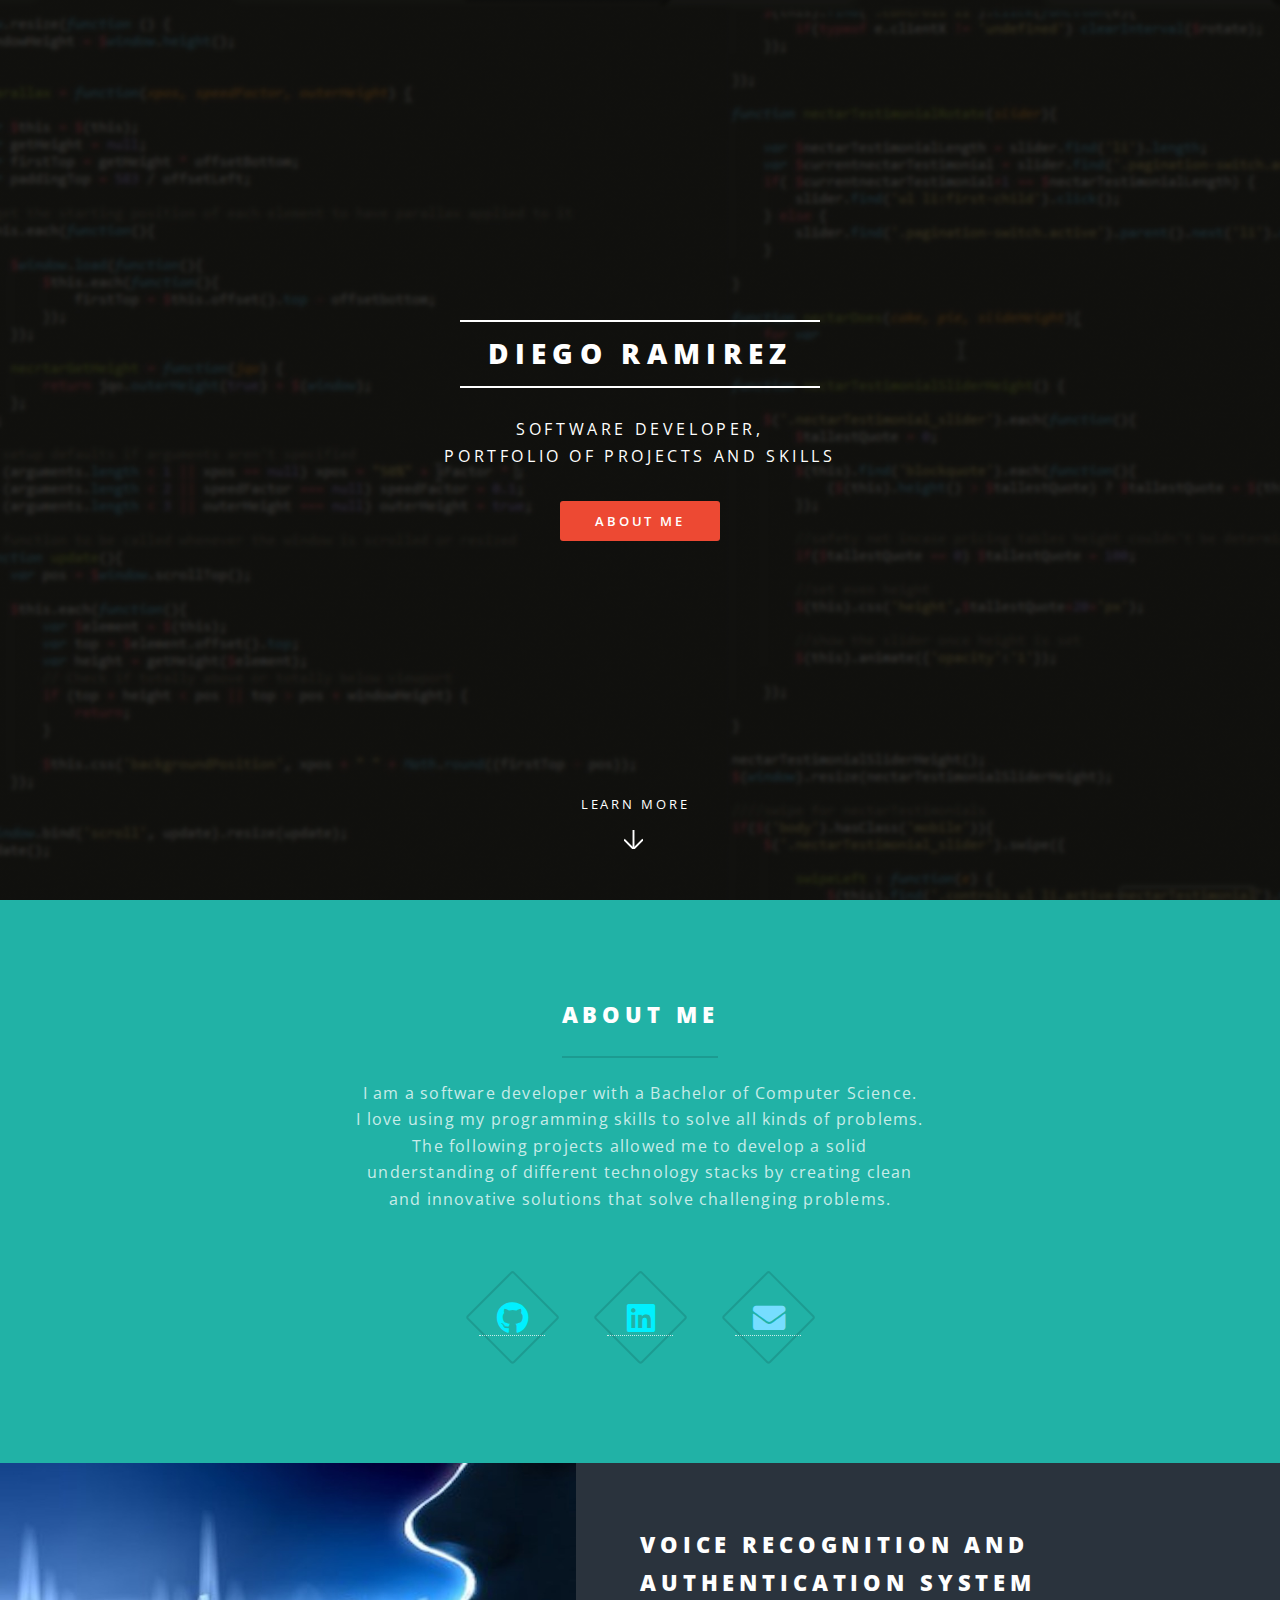
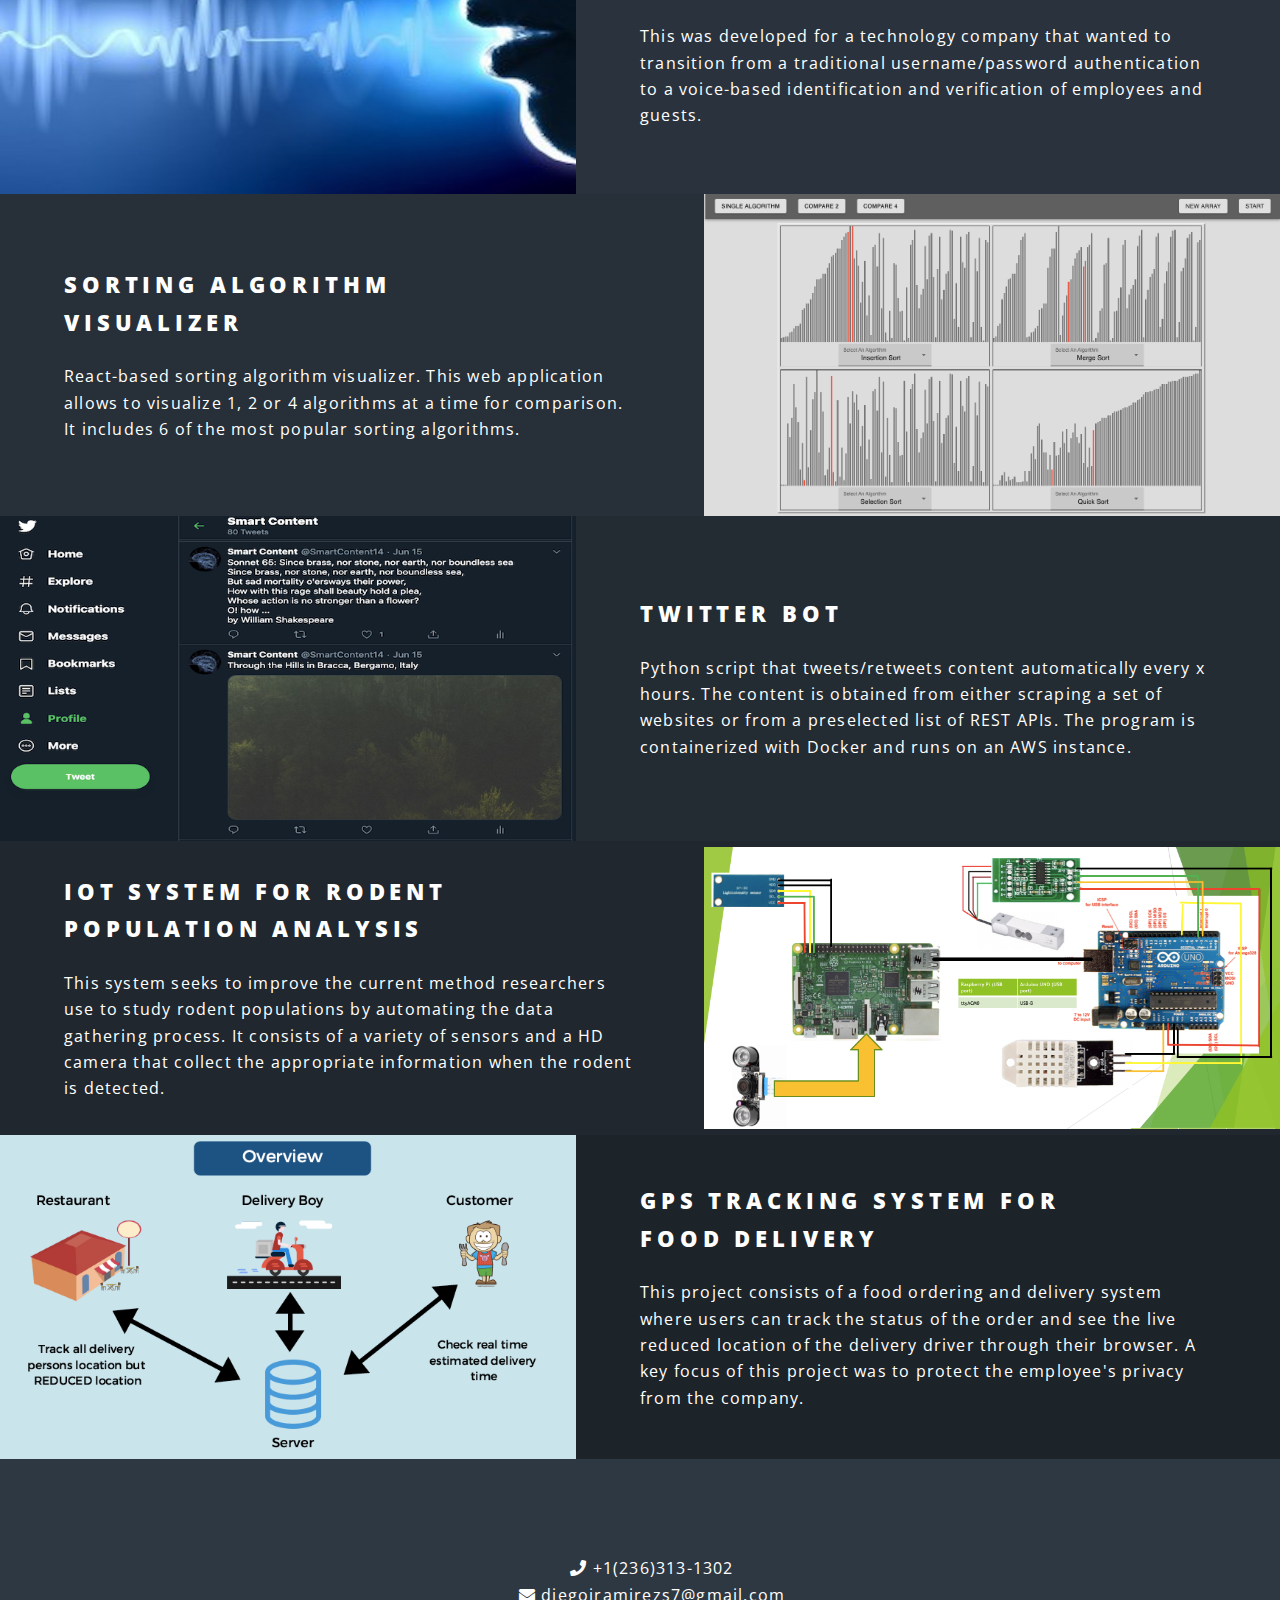
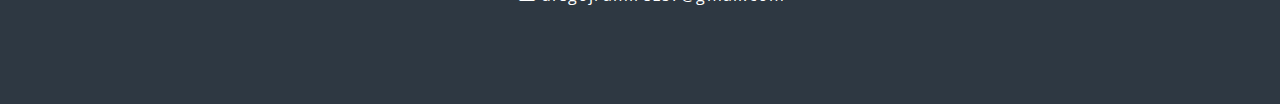
==== index.html @ d390abfd "added analytics" ====
<!DOCTYPE HTML>
<!--
	Spectral by HTML5 UP
	html5up.net | @ajlkn
	Free for personal and commercial use under the CCA 3.0 license (html5up.net/license)
-->
<html>
	<head>
		<!-- Global site tag (gtag.js) - Google Analytics -->
		<script async src="https://www.googletagmanager.com/gtag/js?id=UA-172887287-1"></script>
		<script>
		  window.dataLayer = window.dataLayer || [];
		  function gtag(){dataLayer.push(arguments);}
		  gtag('js', new Date());

		  gtag('config', 'UA-172887287-1');
		</script>
		<title>Diego's Portfolio</title>
		<meta charset="utf-8" />
		<meta name="viewport" content="width=device-width, initial-scale=1, user-scalable=no" />
		<link rel="stylesheet" href="assets/css/main.css" />
		<noscript><link rel="stylesheet" href="assets/css/noscript.css" /></noscript>
		<link rel="icon" href="images/icon.png">
	</head>
	<body class="landing is-preload">

		<!-- Page Wrapper -->
			<div id="page-wrapper">

				<!-- Header -->
					<header id="header" class="alt">
						<h1><a href="index.html">Diego Ramirez</a></h1>
						<!--
						<nav id="nav">
							<ul>
								<li class="special">
									<a href="#menu" class="menuToggle"><span>Menu</span></a>
									<div id="menu">
										<ul>
											<li><a href="index.html">Home</a></li>
											<li><a href="generic.html">Generic</a></li>
											<li><a href="elements.html">Elements</a></li>
											<li><a href="#">Sign Up</a></li>
											<li><a href="#">Log In</a></li>
										</ul>
									</div>
								</li>
							</ul>
						</nav> -->
					</header>

				<!-- Banner -->
					<section id="banner">
						<div class="inner">
							<h2>Diego Ramirez</h2>
							<p>Software Developer, <br />
							Portfolio of Projects and Skills<br />
							</p>
							<ul class="actions special">
								<li><a href="about.html" class="button primary">About Me</a></li>
							</ul>
						</div>
						<a href="#one" class="more scrolly">Learn More</a>
					</section>

				<!-- One -->
					<section id="one" class="wrapper style1 special">
						<div class="inner">
							<header class="major">
								<h2> About Me</h2>
								<p>
									I am a software developer with a Bachelor of Computer Science. <br>
									I love using my programming skills  to solve all kinds of problems. 
									<br>
									The following projects allowed me to develop a solid <br>understanding of different technology stacks by creating clean<br> and innovative solutions that solve challenging problems.  
									<br/> 
								</p>
							</header>
							<ul class="icons major">
								<li>
									<a href="https://github.com/diegojramirezs7/" target="_blank">
										<span class="icon brands fa-github major style2">
											<span class="label"></span>
										</span>
									</a>
								</li>
								<li>
									<a href="https://www.linkedin.com/in/diegojramirez/" target="_blank">
										<span class="icon brands fa-linkedin major style2">
											<span class="label"></span>
										</span>
									</a>
								</li>
								<li>
									<a href="mailto:diegojramirezs7@gmail.com">
										<span class="icon solid fa-envelope major style3">
											<span class="label"></span>
										</span>
									</a>
								</li>
							</ul>
						</div>
					</section>

				<!-- Two -->
					<section id="two" class="wrapper alt style2">
						<section class="spotlight">
							<div class="image">
								<a href="authentication.html">
									<img src="images/voice.jpg" alt="" />
								</a>
							</div>
							<div class="content">
								<a href="authentication.html">
									<h2>Voice Recognition and<br />
									Authentication System</h2>
								</a>
								
								<p>
									This was developed for a technology company that wanted to transition from a traditional username/password authentication to a voice-based identification and verification of employees and guests. 
								</p>
							</div>
						</section>
						<section class="spotlight">
							<div class="image">
								<a href="sorting.html">
									<img src="images/multipleAlg.png" alt="" />
								</a>
							</div>
							<div class="content">
								<a href="sorting.html">
									<h2>Sorting Algorithm<br/> Visualizer</h2>
								</a>
								<p>
									React-based sorting algorithm visualizer. This web application allows to visualize 1, 2 or 4 algorithms at a time for comparison. It includes 6 of the most popular sorting algorithms.
								</p>
							</div>
						</section>
						<section class="spotlight">
							<div class="image">
								<a href="tbot.html">
									<img src="images/tbot.png" alt="" />
								</a>
							</div>
							<div class="content">
								<a href="tbot.html">
									<h2>Twitter Bot</h2>
								</a>
								<p>
									Python script that tweets/retweets content automatically every x hours. The content is obtained from either scraping a set of websites or from a preselected list of REST APIs. The program is containerized with Docker and runs on an AWS instance. 
								</p>
							</div>
						</section>
						<section class="spotlight">
							<div class="image">
								<a href="iot.html">
									<img src="images/iot.png" alt="" />
								</a>
							</div>
							<div class="content">
								<a href="iot.html">
									<h2>IoT System for Rodent <br/>Population Analysis</h2>
								</a>
								<p>
									This system seeks to improve the current method researchers use to study rodent populations by automating the data gathering process. It consists of a variety of sensors and a HD camera that collect the appropriate information when the rodent is detected. 
								</p>
							</div>
						</section>
						<section class="spotlight">
							<div class="image">
								<a href="tracker.html">
									<img src="images/gps.png" alt="" />
								</a>
								
							</div>
							<div class="content">
								<a href="tracker.html">
									<h2>GPS TRACKING SYSTEM FOR<br/> FOOD DELIVERY</h2>
								</a>
								<p>
									This project consists of a food ordering and delivery system where users can track the status of the order and see the live reduced location of the delivery driver through their browser. A key focus of this project was to protect the employee's privacy from the company.
								</p>
							</div>
						</section>
					</section>

				<!-- 
					<section id="three" class="wrapper style3 special">
						<div class="inner">
							<header class="major">
								<h2>Accumsan mus tortor nunc aliquet</h2>
								<p>Aliquam ut ex ut augue consectetur interdum. Donec amet imperdiet eleifend<br />
								fringilla tincidunt. Nullam dui leo Aenean mi ligula, rhoncus ullamcorper.</p>
							</header>
							<ul class="features">
								<li class="icon fa-paper-plane">
									<h3>Arcu accumsan</h3>
									<p>Augue consectetur sed interdum imperdiet et ipsum. Mauris lorem tincidunt nullam amet leo Aenean ligula consequat consequat.</p>
								</li>
								<li class="icon solid fa-laptop">
									<h3>Ac Augue Eget</h3>
									<p>Augue consectetur sed interdum imperdiet et ipsum. Mauris lorem tincidunt nullam amet leo Aenean ligula consequat consequat.</p>
								</li>
								<li class="icon solid fa-code">
									<h3>Mus Scelerisque</h3>
									<p>Augue consectetur sed interdum imperdiet et ipsum. Mauris lorem tincidunt nullam amet leo Aenean ligula consequat consequat.</p>
								</li>
								<li class="icon solid fa-headphones-alt">
									<h3>Mauris Imperdiet</h3>
									<p>Augue consectetur sed interdum imperdiet et ipsum. Mauris lorem tincidunt nullam amet leo Aenean ligula consequat consequat.</p>
								</li>
								<li class="icon fa-heart">
									<h3>Aenean Primis</h3>
									<p>Augue consectetur sed interdum imperdiet et ipsum. Mauris lorem tincidunt nullam amet leo Aenean ligula consequat consequat.</p>
								</li>
								<li class="icon fa-flag">
									<h3>Tortor Ut</h3>
									<p>Augue consectetur sed interdum imperdiet et ipsum. Mauris lorem tincidunt nullam amet leo Aenean ligula consequat consequat.</p>
								</li>
							</ul>
						</div>
					</section>

				
					<section id="cta" class="wrapper style4">
						<div class="inner">
							<header>
								<h2>Arcue ut vel commodo</h2>
								<p>Aliquam ut ex ut augue consectetur interdum endrerit imperdiet amet eleifend fringilla.</p>
							</header>
							<ul class="actions stacked">
								<li><a href="#" class="button fit primary">Activate</a></li>
								<li><a href="#" class="button fit">Learn More</a></li>
							</ul>
						</div>
					</section>

					-->

				<!-- Footer -->
					<footer id="footer">
						<ul class="">
							<li class="icon solid fa-phone"> +1(236)313-1302</li>
							<li> 
								<a href="mailto:diegojramirezs7@gmail.com" class="icon solid fa-envelope">
									diegojramirezs7@gmail.com
								</a>
							</li>
						</ul>
					</footer>

			</div>

		<!-- Scripts -->
			<script src="assets/js/jquery.min.js"></script>
			<script src="assets/js/jquery.scrollex.min.js"></script>
			<script src="assets/js/jquery.scrolly.min.js"></script>
			<script src="assets/js/browser.min.js"></script>
			<script src="assets/js/breakpoints.min.js"></script>
			<script src="assets/js/util.js"></script>
			<script src="assets/js/main.js"></script>

	</body>
</html>
---- assets/css/main.css ----
@import url(fontawesome-all.min.css);
@import url("https://fonts.googleapis.com/css?family=Open+Sans:400,400italic,600,600italic,800,800italic");

/*
	Spectral by HTML5 UP
	html5up.net | @ajlkn
	Free for personal and commercial use under the CCA 3.0 license (html5up.net/license)
*/

html, body, div, span, applet, object,
iframe, h1, h2, h3, h4, h5, h6, p, blockquote,
pre, a, abbr, acronym, address, big, cite,
code, del, dfn, em, img, ins, kbd, q, s, samp,
small, strike, strong, sub, sup, tt, var, b,
u, i, center, dl, dt, dd, ol, ul, li, fieldset,
form, label, legend, table, caption, tbody,
tfoot, thead, tr, th, td, article, aside,
canvas, details, embed, figure, figcaption,
footer, header, hgroup, menu, nav, output, ruby,
section, summary, time, mark, audio, video {
	margin: 0;
	padding: 0;
	border: 0;
	font-size: 100%;
	font: inherit;
	vertical-align: baseline;}

article, aside, details, figcaption, figure,
footer, header, hgroup, menu, nav, section {
	display: block;}

body {
	line-height: 1;
}

ol, ul {
	list-style: none;
}

blockquote, q {
	quotes: none;
}

	blockquote:before, blockquote:after, q:before, q:after {
		content: '';
		content: none;
	}

table {
	border-collapse: collapse;
	border-spacing: 0;
}

body {
	-webkit-text-size-adjust: none;
}

mark {
	background-color: transparent;
	color: inherit;
}

input::-moz-focus-inner {
	border: 0;
	padding: 0;
}

input, select, textarea {
	-moz-appearance: none;
	-webkit-appearance: none;
	-ms-appearance: none;
	appearance: none;
}

/* Basic */

	@-ms-viewport {
		width: device-width;
	}

	html {
		box-sizing: border-box;
	}

	*, *:before, *:after {
		box-sizing: inherit;
	}

	body {
		background: #2e3842;
	}

		body.is-preload *, body.is-preload *:before, body.is-preload *:after {
			-moz-animation: none !important;
			-webkit-animation: none !important;
			-ms-animation: none !important;
			animation: none !important;
			-moz-transition: none !important;
			-webkit-transition: none !important;
			-ms-transition: none !important;
			transition: none !important;
		}

	body, input, select, textarea {
		color: #fff;
		font-family: "Open Sans", Helvetica, sans-serif;
		font-size: 15pt;
		font-weight: 400;
		letter-spacing: 0.075em;
		line-height: 1.65em;
	}

		@media screen and (max-width: 1680px) {

			body, input, select, textarea {
				font-size: 13pt;
			}

		}

		@media screen and (max-width: 1280px) {

			body, input, select, textarea {
				font-size: 12pt;
			}

		}

		@media screen and (max-width: 736px) {

			body, input, select, textarea {
				font-size: 11pt;
				letter-spacing: 0.0375em;
			}

		}

	a {
		-moz-transition: color 0.2s ease, border-bottom-color 0.2s ease;
		-webkit-transition: color 0.2s ease, border-bottom-color 0.2s ease;
		-ms-transition: color 0.2s ease, border-bottom-color 0.2s ease;
		transition: color 0.2s ease, border-bottom-color 0.2s ease;
		border-bottom: dotted 1px;
		color: inherit;
		text-decoration: none;
	}

		a:hover {
			border-bottom-color: transparent;
		}

	strong, b {
		color: #fff;
		font-weight: 600;
	}

	em, i {
		font-style: italic;
	}

	p {
		margin: 0 0 2em 0;
	}

	h1, h2, h3, h4, h5, h6 {
		color: #fff;
		font-weight: 800;
		letter-spacing: 0.225em;
		line-height: 1em;
		margin: 0 0 1em 0;
		text-transform: uppercase;
	}

		h1 a, h2 a, h3 a, h4 a, h5 a, h6 a {
			color: inherit;
			text-decoration: none;
		}

	h2 {
		font-size: 1.35em;
		line-height: 1.75em;
	}

		@media screen and (max-width: 736px) {

			h2 {
				font-size: 1.1em;
				line-height: 1.65em;
			}

		}

	h3 {
		font-size: 1.15em;
		line-height: 1.75em;
	}

		@media screen and (max-width: 736px) {

			h3 {
				font-size: 1em;
				line-height: 1.65em;
			}

		}

	h4 {
		font-size: 1em;
		line-height: 1.5em;
	}

	h5 {
		font-size: 0.8em;
		line-height: 1.5em;
	}

	h6 {
		font-size: 0.7em;
		line-height: 1.5em;
	}

	sub {
		font-size: 0.8em;
		position: relative;
		top: 0.5em;
	}

	sup {
		font-size: 0.8em;
		position: relative;
		top: -0.5em;
	}

	hr {
		border: 0;
		border-bottom: solid 2px #fff;
		margin: 3em 0;
	}

		hr.major {
			margin: 4.5em 0;
		}

	blockquote {
		border-left: solid 4px #fff;
		font-style: italic;
		margin: 0 0 2em 0;
		padding: 0.5em 0 0.5em 2em;
	}

	code {
		background: rgba(144, 144, 144, 0.25);
		border-radius: 3px;
		font-family: "Courier New", monospace;
		font-size: 0.9em;
		letter-spacing: 0;
		margin: 0 0.25em;
		padding: 0.25em 0.65em;
	}

	pre {
		-webkit-overflow-scrolling: touch;
		font-family: "Courier New", monospace;
		font-size: 0.9em;
		margin: 0 0 2em 0;
	}

		pre code {
			display: block;
			line-height: 1.75em;
			padding: 1em 1.5em;
			overflow-x: auto;
		}

	.align-left {
		text-align: left;
	}

	.align-center {
		text-align: center;
	}

	.align-right {
		text-align: right;
	}

/* Row */

	.row {
		display: flex;
		flex-wrap: wrap;
		box-sizing: border-box;
		align-items: stretch;
	}

		.row > * {
			box-sizing: border-box;
		}

		.row.gtr-uniform > * > :last-child {
			margin-bottom: 0;
		}

		.row.aln-left {
			justify-content: flex-start;
		}

		.row.aln-center {
			justify-content: center;
		}

		.row.aln-right {
			justify-content: flex-end;
		}

		.row.aln-top {
			align-items: flex-start;
		}

		.row.aln-middle {
			align-items: center;
		}

		.row.aln-bottom {
			align-items: flex-end;
		}

		.row > .imp {
			order: -1;
		}

		.row > .col-1 {
			width: 8.33333%;
		}

		.row > .off-1 {
			margin-left: 8.33333%;
		}

		.row > .col-2 {
			width: 16.66667%;
		}

		.row > .off-2 {
			margin-left: 16.66667%;
		}

		.row > .col-3 {
			width: 25%;
		}

		.row > .off-3 {
			margin-left: 25%;
		}

		.row > .col-4 {
			width: 33.33333%;
		}

		.row > .off-4 {
			margin-left: 33.33333%;
		}

		.row > .col-5 {
			width: 41.66667%;
		}

		.row > .off-5 {
			margin-left: 41.66667%;
		}

		.row > .col-6 {
			width: 50%;
		}

		.row > .off-6 {
			margin-left: 50%;
		}

		.row > .col-7 {
			width: 58.33333%;
		}

		.row > .off-7 {
			margin-left: 58.33333%;
		}

		.row > .col-8 {
			width: 66.66667%;
		}

		.row > .off-8 {
			margin-left: 66.66667%;
		}

		.row > .col-9 {
			width: 75%;
		}

		.row > .off-9 {
			margin-left: 75%;
		}

		.row > .col-10 {
			width: 83.33333%;
		}

		.row > .off-10 {
			margin-left: 83.33333%;
		}

		.row > .col-11 {
			width: 91.66667%;
		}

		.row > .off-11 {
			margin-left: 91.66667%;
		}

		.row > .col-12 {
			width: 100%;
		}

		.row > .off-12 {
			margin-left: 100%;
		}

		.row.gtr-0 {
			margin-top: 0;
			margin-left: 0em;
		}

			.row.gtr-0 > * {
				padding: 0 0 0 0em;
			}

			.row.gtr-0.gtr-uniform {
				margin-top: 0em;
			}

				.row.gtr-0.gtr-uniform > * {
					padding-top: 0em;
				}

		.row.gtr-25 {
			margin-top: 0;
			margin-left: -0.375em;
		}

			.row.gtr-25 > * {
				padding: 0 0 0 0.375em;
			}

			.row.gtr-25.gtr-uniform {
				margin-top: -0.375em;
			}

				.row.gtr-25.gtr-uniform > * {
					padding-top: 0.375em;
				}

		.row.gtr-50 {
			margin-top: 0;
			margin-left: -0.75em;
		}

			.row.gtr-50 > * {
				padding: 0 0 0 0.75em;
			}

			.row.gtr-50.gtr-uniform {
				margin-top: -0.75em;
			}

				.row.gtr-50.gtr-uniform > * {
					padding-top: 0.75em;
				}

		.row {
			margin-top: 0;
			margin-left: -1.5em;
		}

			.row > * {
				padding: 0 0 0 1.5em;
			}

			.row.gtr-uniform {
				margin-top: -1.5em;
			}

				.row.gtr-uniform > * {
					padding-top: 1.5em;
				}

		.row.gtr-150 {
			margin-top: 0;
			margin-left: -2.25em;
		}

			.row.gtr-150 > * {
				padding: 0 0 0 2.25em;
			}

			.row.gtr-150.gtr-uniform {
				margin-top: -2.25em;
			}

				.row.gtr-150.gtr-uniform > * {
					padding-top: 2.25em;
				}

		.row.gtr-200 {
			margin-top: 0;
			margin-left: -3em;
		}

			.row.gtr-200 > * {
				padding: 0 0 0 3em;
			}

			.row.gtr-200.gtr-uniform {
				margin-top: -3em;
			}

				.row.gtr-200.gtr-uniform > * {
					padding-top: 3em;
				}

		@media screen and (max-width: 1680px) {

			.row {
				display: flex;
				flex-wrap: wrap;
				box-sizing: border-box;
				align-items: stretch;
			}

				.row > * {
					box-sizing: border-box;
				}

				.row.gtr-uniform > * > :last-child {
					margin-bottom: 0;
				}

				.row.aln-left {
					justify-content: flex-start;
				}

				.row.aln-center {
					justify-content: center;
				}

				.row.aln-right {
					justify-content: flex-end;
				}

				.row.aln-top {
					align-items: flex-start;
				}

				.row.aln-middle {
					align-items: center;
				}

				.row.aln-bottom {
					align-items: flex-end;
				}

				.row > .imp-xlarge {
					order: -1;
				}

				.row > .col-1-xlarge {
					width: 8.33333%;
				}

				.row > .off-1-xlarge {
					margin-left: 8.33333%;
				}

				.row > .col-2-xlarge {
					width: 16.66667%;
				}

				.row > .off-2-xlarge {
					margin-left: 16.66667%;
				}

				.row > .col-3-xlarge {
					width: 25%;
				}

				.row > .off-3-xlarge {
					margin-left: 25%;
				}

				.row > .col-4-xlarge {
					width: 33.33333%;
				}

				.row > .off-4-xlarge {
					margin-left: 33.33333%;
				}

				.row > .col-5-xlarge {
					width: 41.66667%;
				}

				.row > .off-5-xlarge {
					margin-left: 41.66667%;
				}

				.row > .col-6-xlarge {
					width: 50%;
				}

				.row > .off-6-xlarge {
					margin-left: 50%;
				}

				.row > .col-7-xlarge {
					width: 58.33333%;
				}

				.row > .off-7-xlarge {
					margin-left: 58.33333%;
				}

				.row > .col-8-xlarge {
					width: 66.66667%;
				}

				.row > .off-8-xlarge {
					margin-left: 66.66667%;
				}

				.row > .col-9-xlarge {
					width: 75%;
				}

				.row > .off-9-xlarge {
					margin-left: 75%;
				}

				.row > .col-10-xlarge {
					width: 83.33333%;
				}

				.row > .off-10-xlarge {
					margin-left: 83.33333%;
				}

				.row > .col-11-xlarge {
					width: 91.66667%;
				}

				.row > .off-11-xlarge {
					margin-left: 91.66667%;
				}

				.row > .col-12-xlarge {
					width: 100%;
				}

				.row > .off-12-xlarge {
					margin-left: 100%;
				}

				.row.gtr-0 {
					margin-top: 0;
					margin-left: 0em;
				}

					.row.gtr-0 > * {
						padding: 0 0 0 0em;
					}

					.row.gtr-0.gtr-uniform {
						margin-top: 0em;
					}

						.row.gtr-0.gtr-uniform > * {
							padding-top: 0em;
						}

				.row.gtr-25 {
					margin-top: 0;
					margin-left: -0.375em;
				}

					.row.gtr-25 > * {
						padding: 0 0 0 0.375em;
					}

					.row.gtr-25.gtr-uniform {
						margin-top: -0.375em;
					}

						.row.gtr-25.gtr-uniform > * {
							padding-top: 0.375em;
						}

				.row.gtr-50 {
					margin-top: 0;
					margin-left: -0.75em;
				}

					.row.gtr-50 > * {
						padding: 0 0 0 0.75em;
					}

					.row.gtr-50.gtr-uniform {
						margin-top: -0.75em;
					}

						.row.gtr-50.gtr-uniform > * {
							padding-top: 0.75em;
						}

				.row {
					margin-top: 0;
					margin-left: -1.5em;
				}

					.row > * {
						padding: 0 0 0 1.5em;
					}

					.row.gtr-uniform {
						margin-top: -1.5em;
					}

						.row.gtr-uniform > * {
							padding-top: 1.5em;
						}

				.row.gtr-150 {
					margin-top: 0;
					margin-left: -2.25em;
				}

					.row.gtr-150 > * {
						padding: 0 0 0 2.25em;
					}

					.row.gtr-150.gtr-uniform {
						margin-top: -2.25em;
					}

						.row.gtr-150.gtr-uniform > * {
							padding-top: 2.25em;
						}

				.row.gtr-200 {
					margin-top: 0;
					margin-left: -3em;
				}

					.row.gtr-200 > * {
						padding: 0 0 0 3em;
					}

					.row.gtr-200.gtr-uniform {
						margin-top: -3em;
					}

						.row.gtr-200.gtr-uniform > * {
							padding-top: 3em;
						}

		}

		@media screen and (max-width: 1280px) {

			.row {
				display: flex;
				flex-wrap: wrap;
				box-sizing: border-box;
				align-items: stretch;
			}

				.row > * {
					box-sizing: border-box;
				}

				.row.gtr-uniform > * > :last-child {
					margin-bottom: 0;
				}

				.row.aln-left {
					justify-content: flex-start;
				}

				.row.aln-center {
					justify-content: center;
				}

				.row.aln-right {
					justify-content: flex-end;
				}

				.row.aln-top {
					align-items: flex-start;
				}

				.row.aln-middle {
					align-items: center;
				}

				.row.aln-bottom {
					align-items: flex-end;
				}

				.row > .imp-large {
					order: -1;
				}

				.row > .col-1-large {
					width: 8.33333%;
				}

				.row > .off-1-large {
					margin-left: 8.33333%;
				}

				.row > .col-2-large {
					width: 16.66667%;
				}

				.row > .off-2-large {
					margin-left: 16.66667%;
				}

				.row > .col-3-large {
					width: 25%;
				}

				.row > .off-3-large {
					margin-left: 25%;
				}

				.row > .col-4-large {
					width: 33.33333%;
				}

				.row > .off-4-large {
					margin-left: 33.33333%;
				}

				.row > .col-5-large {
					width: 41.66667%;
				}

				.row > .off-5-large {
					margin-left: 41.66667%;
				}

				.row > .col-6-large {
					width: 50%;
				}

				.row > .off-6-large {
					margin-left: 50%;
				}

				.row > .col-7-large {
					width: 58.33333%;
				}

				.row > .off-7-large {
					margin-left: 58.33333%;
				}

				.row > .col-8-large {
					width: 66.66667%;
				}

				.row > .off-8-large {
					margin-left: 66.66667%;
				}

				.row > .col-9-large {
					width: 75%;
				}

				.row > .off-9-large {
					margin-left: 75%;
				}

				.row > .col-10-large {
					width: 83.33333%;
				}

				.row > .off-10-large {
					margin-left: 83.33333%;
				}

				.row > .col-11-large {
					width: 91.66667%;
				}

				.row > .off-11-large {
					margin-left: 91.66667%;
				}

				.row > .col-12-large {
					width: 100%;
				}

				.row > .off-12-large {
					margin-left: 100%;
				}

				.row.gtr-0 {
					margin-top: 0;
					margin-left: 0em;
				}

					.row.gtr-0 > * {
						padding: 0 0 0 0em;
					}

					.row.gtr-0.gtr-uniform {
						margin-top: 0em;
					}

						.row.gtr-0.gtr-uniform > * {
							padding-top: 0em;
						}

				.row.gtr-25 {
					margin-top: 0;
					margin-left: -0.375em;
				}

					.row.gtr-25 > * {
						padding: 0 0 0 0.375em;
					}

					.row.gtr-25.gtr-uniform {
						margin-top: -0.375em;
					}

						.row.gtr-25.gtr-uniform > * {
							padding-top: 0.375em;
						}

				.row.gtr-50 {
					margin-top: 0;
					margin-left: -0.75em;
				}

					.row.gtr-50 > * {
						padding: 0 0 0 0.75em;
					}

					.row.gtr-50.gtr-uniform {
						margin-top: -0.75em;
					}

						.row.gtr-50.gtr-uniform > * {
							padding-top: 0.75em;
						}

				.row {
					margin-top: 0;
					margin-left: -1.5em;
				}

					.row > * {
						padding: 0 0 0 1.5em;
					}

					.row.gtr-uniform {
						margin-top: -1.5em;
					}

						.row.gtr-uniform > * {
							padding-top: 1.5em;
						}

				.row.gtr-150 {
					margin-top: 0;
					margin-left: -2.25em;
				}

					.row.gtr-150 > * {
						padding: 0 0 0 2.25em;
					}

					.row.gtr-150.gtr-uniform {
						margin-top: -2.25em;
					}

						.row.gtr-150.gtr-uniform > * {
							padding-top: 2.25em;
						}

				.row.gtr-200 {
					margin-top: 0;
					margin-left: -3em;
				}

					.row.gtr-200 > * {
						padding: 0 0 0 3em;
					}

					.row.gtr-200.gtr-uniform {
						margin-top: -3em;
					}

						.row.gtr-200.gtr-uniform > * {
							padding-top: 3em;
						}

		}

		@media screen and (max-width: 980px) {

			.row {
				display: flex;
				flex-wrap: wrap;
				box-sizing: border-box;
				align-items: stretch;
			}

				.row > * {
					box-sizing: border-box;
				}

				.row.gtr-uniform > * > :last-child {
					margin-bottom: 0;
				}

				.row.aln-left {
					justify-content: flex-start;
				}

				.row.aln-center {
					justify-content: center;
				}

				.row.aln-right {
					justify-content: flex-end;
				}

				.row.aln-top {
					align-items: flex-start;
				}

				.row.aln-middle {
					align-items: center;
				}

				.row.aln-bottom {
					align-items: flex-end;
				}

				.row > .imp-medium {
					order: -1;
				}

				.row > .col-1-medium {
					width: 8.33333%;
				}

				.row > .off-1-medium {
					margin-left: 8.33333%;
				}

				.row > .col-2-medium {
					width: 16.66667%;
				}

				.row > .off-2-medium {
					margin-left: 16.66667%;
				}

				.row > .col-3-medium {
					width: 25%;
				}

				.row > .off-3-medium {
					margin-left: 25%;
				}

				.row > .col-4-medium {
					width: 33.33333%;
				}

				.row > .off-4-medium {
					margin-left: 33.33333%;
				}

				.row > .col-5-medium {
					width: 41.66667%;
				}

				.row > .off-5-medium {
					margin-left: 41.66667%;
				}

				.row > .col-6-medium {
					width: 50%;
				}

				.row > .off-6-medium {
					margin-left: 50%;
				}

				.row > .col-7-medium {
					width: 58.33333%;
				}

				.row > .off-7-medium {
					margin-left: 58.33333%;
				}

				.row > .col-8-medium {
					width: 66.66667%;
				}

				.row > .off-8-medium {
					margin-left: 66.66667%;
				}

				.row > .col-9-medium {
					width: 75%;
				}

				.row > .off-9-medium {
					margin-left: 75%;
				}

				.row > .col-10-medium {
					width: 83.33333%;
				}

				.row > .off-10-medium {
					margin-left: 83.33333%;
				}

				.row > .col-11-medium {
					width: 91.66667%;
				}

				.row > .off-11-medium {
					margin-left: 91.66667%;
				}

				.row > .col-12-medium {
					width: 100%;
				}

				.row > .off-12-medium {
					margin-left: 100%;
				}

				.row.gtr-0 {
					margin-top: 0;
					margin-left: 0em;
				}

					.row.gtr-0 > * {
						padding: 0 0 0 0em;
					}

					.row.gtr-0.gtr-uniform {
						margin-top: 0em;
					}

						.row.gtr-0.gtr-uniform > * {
							padding-top: 0em;
						}

				.row.gtr-25 {
					margin-top: 0;
					margin-left: -0.375em;
				}

					.row.gtr-25 > * {
						padding: 0 0 0 0.375em;
					}

					.row.gtr-25.gtr-uniform {
						margin-top: -0.375em;
					}

						.row.gtr-25.gtr-uniform > * {
							padding-top: 0.375em;
						}

				.row.gtr-50 {
					margin-top: 0;
					margin-left: -0.75em;
				}

					.row.gtr-50 > * {
						padding: 0 0 0 0.75em;
					}

					.row.gtr-50.gtr-uniform {
						margin-top: -0.75em;
					}

						.row.gtr-50.gtr-uniform > * {
							padding-top: 0.75em;
						}

				.row {
					margin-top: 0;
					margin-left: -1.5em;
				}

					.row > * {
						padding: 0 0 0 1.5em;
					}

					.row.gtr-uniform {
						margin-top: -1.5em;
					}

						.row.gtr-uniform > * {
							padding-top: 1.5em;
						}

				.row.gtr-150 {
					margin-top: 0;
					margin-left: -2.25em;
				}

					.row.gtr-150 > * {
						padding: 0 0 0 2.25em;
					}

					.row.gtr-150.gtr-uniform {
						margin-top: -2.25em;
					}

						.row.gtr-150.gtr-uniform > * {
							padding-top: 2.25em;
						}

				.row.gtr-200 {
					margin-top: 0;
					margin-left: -3em;
				}

					.row.gtr-200 > * {
						padding: 0 0 0 3em;
					}

					.row.gtr-200.gtr-uniform {
						margin-top: -3em;
					}

						.row.gtr-200.gtr-uniform > * {
							padding-top: 3em;
						}

		}

		@media screen and (max-width: 736px) {

			.row {
				display: flex;
				flex-wrap: wrap;
				box-sizing: border-box;
				align-items: stretch;
			}

				.row > * {
					box-sizing: border-box;
				}

				.row.gtr-uniform > * > :last-child {
					margin-bottom: 0;
				}

				.row.aln-left {
					justify-content: flex-start;
				}

				.row.aln-center {
					justify-content: center;
				}

				.row.aln-right {
					justify-content: flex-end;
				}

				.row.aln-top {
					align-items: flex-start;
				}

				.row.aln-middle {
					align-items: center;
				}

				.row.aln-bottom {
					align-items: flex-end;
				}

				.row > .imp-small {
					order: -1;
				}

				.row > .col-1-small {
					width: 8.33333%;
				}

				.row > .off-1-small {
					margin-left: 8.33333%;
				}

				.row > .col-2-small {
					width: 16.66667%;
				}

				.row > .off-2-small {
					margin-left: 16.66667%;
				}

				.row > .col-3-small {
					width: 25%;
				}

				.row > .off-3-small {
					margin-left: 25%;
				}

				.row > .col-4-small {
					width: 33.33333%;
				}

				.row > .off-4-small {
					margin-left: 33.33333%;
				}

				.row > .col-5-small {
					width: 41.66667%;
				}

				.row > .off-5-small {
					margin-left: 41.66667%;
				}

				.row > .col-6-small {
					width: 50%;
				}

				.row > .off-6-small {
					margin-left: 50%;
				}

				.row > .col-7-small {
					width: 58.33333%;
				}

				.row > .off-7-small {
					margin-left: 58.33333%;
				}

				.row > .col-8-small {
					width: 66.66667%;
				}

				.row > .off-8-small {
					margin-left: 66.66667%;
				}

				.row > .col-9-small {
					width: 75%;
				}

				.row > .off-9-small {
					margin-left: 75%;
				}

				.row > .col-10-small {
					width: 83.33333%;
				}

				.row > .off-10-small {
					margin-left: 83.33333%;
				}

				.row > .col-11-small {
					width: 91.66667%;
				}

				.row > .off-11-small {
					margin-left: 91.66667%;
				}

				.row > .col-12-small {
					width: 100%;
				}

				.row > .off-12-small {
					margin-left: 100%;
				}

				.row.gtr-0 {
					margin-top: 0;
					margin-left: 0em;
				}

					.row.gtr-0 > * {
						padding: 0 0 0 0em;
					}

					.row.gtr-0.gtr-uniform {
						margin-top: 0em;
					}

						.row.gtr-0.gtr-uniform > * {
							padding-top: 0em;
						}

				.row.gtr-25 {
					margin-top: 0;
					margin-left: -0.375em;
				}

					.row.gtr-25 > * {
						padding: 0 0 0 0.375em;
					}

					.row.gtr-25.gtr-uniform {
						margin-top: -0.375em;
					}

						.row.gtr-25.gtr-uniform > * {
							padding-top: 0.375em;
						}

				.row.gtr-50 {
					margin-top: 0;
					margin-left: -0.75em;
				}

					.row.gtr-50 > * {
						padding: 0 0 0 0.75em;
					}

					.row.gtr-50.gtr-uniform {
						margin-top: -0.75em;
					}

						.row.gtr-50.gtr-uniform > * {
							padding-top: 0.75em;
						}

				.row {
					margin-top: 0;
					margin-left: -1.5em;
				}

					.row > * {
						padding: 0 0 0 1.5em;
					}

					.row.gtr-uniform {
						margin-top: -1.5em;
					}

						.row.gtr-uniform > * {
							padding-top: 1.5em;
						}

				.row.gtr-150 {
					margin-top: 0;
					margin-left: -2.25em;
				}

					.row.gtr-150 > * {
						padding: 0 0 0 2.25em;
					}

					.row.gtr-150.gtr-uniform {
						margin-top: -2.25em;
					}

						.row.gtr-150.gtr-uniform > * {
							padding-top: 2.25em;
						}

				.row.gtr-200 {
					margin-top: 0;
					margin-left: -3em;
				}

					.row.gtr-200 > * {
						padding: 0 0 0 3em;
					}

					.row.gtr-200.gtr-uniform {
						margin-top: -3em;
					}

						.row.gtr-200.gtr-uniform > * {
							padding-top: 3em;
						}

		}

		@media screen and (max-width: 480px) {

			.row {
				display: flex;
				flex-wrap: wrap;
				box-sizing: border-box;
				align-items: stretch;
			}

				.row > * {
					box-sizing: border-box;
				}

				.row.gtr-uniform > * > :last-child {
					margin-bottom: 0;
				}

				.row.aln-left {
					justify-content: flex-start;
				}

				.row.aln-center {
					justify-content: center;
				}

				.row.aln-right {
					justify-content: flex-end;
				}

				.row.aln-top {
					align-items: flex-start;
				}

				.row.aln-middle {
					align-items: center;
				}

				.row.aln-bottom {
					align-items: flex-end;
				}

				.row > .imp-xsmall {
					order: -1;
				}

				.row > .col-1-xsmall {
					width: 8.33333%;
				}

				.row > .off-1-xsmall {
					margin-left: 8.33333%;
				}

				.row > .col-2-xsmall {
					width: 16.66667%;
				}

				.row > .off-2-xsmall {
					margin-left: 16.66667%;
				}

				.row > .col-3-xsmall {
					width: 25%;
				}

				.row > .off-3-xsmall {
					margin-left: 25%;
				}

				.row > .col-4-xsmall {
					width: 33.33333%;
				}

				.row > .off-4-xsmall {
					margin-left: 33.33333%;
				}

				.row > .col-5-xsmall {
					width: 41.66667%;
				}

				.row > .off-5-xsmall {
					margin-left: 41.66667%;
				}

				.row > .col-6-xsmall {
					width: 50%;
				}

				.row > .off-6-xsmall {
					margin-left: 50%;
				}

				.row > .col-7-xsmall {
					width: 58.33333%;
				}

				.row > .off-7-xsmall {
					margin-left: 58.33333%;
				}

				.row > .col-8-xsmall {
					width: 66.66667%;
				}

				.row > .off-8-xsmall {
					margin-left: 66.66667%;
				}

				.row > .col-9-xsmall {
					width: 75%;
				}

				.row > .off-9-xsmall {
					margin-left: 75%;
				}

				.row > .col-10-xsmall {
					width: 83.33333%;
				}

				.row > .off-10-xsmall {
					margin-left: 83.33333%;
				}

				.row > .col-11-xsmall {
					width: 91.66667%;
				}

				.row > .off-11-xsmall {
					margin-left: 91.66667%;
				}

				.row > .col-12-xsmall {
					width: 100%;
				}

				.row > .off-12-xsmall {
					margin-left: 100%;
				}

				.row.gtr-0 {
					margin-top: 0;
					margin-left: 0em;
				}

					.row.gtr-0 > * {
						padding: 0 0 0 0em;
					}

					.row.gtr-0.gtr-uniform {
						margin-top: 0em;
					}

						.row.gtr-0.gtr-uniform > * {
							padding-top: 0em;
						}

				.row.gtr-25 {
					margin-top: 0;
					margin-left: -0.375em;
				}

					.row.gtr-25 > * {
						padding: 0 0 0 0.375em;
					}

					.row.gtr-25.gtr-uniform {
						margin-top: -0.375em;
					}

						.row.gtr-25.gtr-uniform > * {
							padding-top: 0.375em;
						}

				.row.gtr-50 {
					margin-top: 0;
					margin-left: -0.75em;
				}

					.row.gtr-50 > * {
						padding: 0 0 0 0.75em;
					}

					.row.gtr-50.gtr-uniform {
						margin-top: -0.75em;
					}

						.row.gtr-50.gtr-uniform > * {
							padding-top: 0.75em;
						}

				.row {
					margin-top: 0;
					margin-left: -1.5em;
				}

					.row > * {
						padding: 0 0 0 1.5em;
					}

					.row.gtr-uniform {
						margin-top: -1.5em;
					}

						.row.gtr-uniform > * {
							padding-top: 1.5em;
						}

				.row.gtr-150 {
					margin-top: 0;
					margin-left: -2.25em;
				}

					.row.gtr-150 > * {
						padding: 0 0 0 2.25em;
					}

					.row.gtr-150.gtr-uniform {
						margin-top: -2.25em;
					}

						.row.gtr-150.gtr-uniform > * {
							padding-top: 2.25em;
						}

				.row.gtr-200 {
					margin-top: 0;
					margin-left: -3em;
				}

					.row.gtr-200 > * {
						padding: 0 0 0 3em;
					}

					.row.gtr-200.gtr-uniform {
						margin-top: -3em;
					}

						.row.gtr-200.gtr-uniform > * {
							padding-top: 3em;
						}

		}

/* Section/Article */

	section.special, article.special {
		text-align: center;
	}

	header p {
		color: rgba(255, 255, 255, 0.5);
		position: relative;
		top: -0.25em;
	}

	header h3 + p {
		font-size: 1.1em;
	}

	header h4 + p,
	header h5 + p,
	header h6 + p {
		font-size: 0.9em;
	}

	header.major {
		margin: 0 0 3.5em 0;
	}

		header.major h2, header.major h3, header.major h4, header.major h5, header.major h6 {
			border-bottom: solid 2px #fff;
			display: inline-block;
			padding-bottom: 1em;
			position: relative;
		}

			header.major h2:after, header.major h3:after, header.major h4:after, header.major h5:after, header.major h6:after {
				content: '';
				display: block;
				height: 1px;
			}

		header.major p {
			color: #fff;
			top: 0;
		}

		@media screen and (max-width: 736px) {

			header.major {
				margin: 0 0 2em 0;
			}

		}

	@media screen and (max-width: 980px) {

		header br {
			display: none;
		}

	}

/* Form */

	form {
		margin: 0 0 2em 0;
	}

	label {
		color: #fff;
		display: block;
		font-size: 0.9em;
		font-weight: 600;
		margin: 0 0 1em 0;
	}

	input[type="text"],
	input[type="password"],
	input[type="email"],
	select,
	textarea {
		-moz-appearance: none;
		-webkit-appearance: none;
		-ms-appearance: none;
		appearance: none;
		background-color: rgba(144, 144, 144, 0.25);
		border-radius: 3px;
		border: none;
		color: inherit;
		display: block;
		outline: 0;
		padding: 0 1em;
		text-decoration: none;
		width: 100%;
	}

		input[type="text"]:invalid,
		input[type="password"]:invalid,
		input[type="email"]:invalid,
		select:invalid,
		textarea:invalid {
			box-shadow: none;
		}

		input[type="text"]:focus,
		input[type="password"]:focus,
		input[type="email"]:focus,
		select:focus,
		textarea:focus {
			box-shadow: 0 0 0 2px #21b2a6;
		}

	select {
		background-size: 1.25em;
		background-repeat: no-repeat;
		background-position: calc(100% - 1em) center;
		height: 2.75em;
		padding-right: 2.75em;
		text-overflow: ellipsis;
	}

		select:focus::-ms-value {
			background-color: transparent;
		}

		select::-ms-expand {
			display: none;
		}

	input[type="text"],
	input[type="password"],
	input[type="email"],
	select {
		height: 2.75em;
	}

	textarea {
		padding: 0.75em 1em;
	}

	input[type="checkbox"],
	input[type="radio"] {
		-moz-appearance: none;
		-webkit-appearance: none;
		-ms-appearance: none;
		appearance: none;
		display: block;
		float: left;
		margin-right: -2em;
		opacity: 0;
		width: 1em;
		z-index: -1;
	}

		input[type="checkbox"] + label,
		input[type="radio"] + label {
			text-decoration: none;
			color: #fff;
			cursor: pointer;
			display: inline-block;
			font-size: 1em;
			font-weight: 400;
			padding-left: 2.4em;
			padding-right: 0.75em;
			position: relative;
		}

			input[type="checkbox"] + label:before,
			input[type="radio"] + label:before {
				-moz-osx-font-smoothing: grayscale;
				-webkit-font-smoothing: antialiased;
				display: inline-block;
				font-style: normal;
				font-variant: normal;
				text-rendering: auto;
				line-height: 1;
				text-transform: none !important;
				font-family: 'Font Awesome 5 Free';
				font-weight: 900;
			}

			input[type="checkbox"] + label:before,
			input[type="radio"] + label:before {
				background: rgba(144, 144, 144, 0.25);
				border-radius: 3px;
				content: '';
				display: inline-block;
				font-size: 0.8em;
				height: 2.0625em;
				left: 0;
				line-height: 2.0625em;
				position: absolute;
				text-align: center;
				top: 0;
				width: 2.0625em;
			}

		input[type="checkbox"]:checked + label:before,
		input[type="radio"]:checked + label:before {
			background: #2e3842;
			color: #fff;
			content: '\f00c';
		}

		input[type="checkbox"]:focus + label:before,
		input[type="radio"]:focus + label:before {
			box-shadow: 0 0 0 2px #21b2a6;
		}

	input[type="checkbox"] + label:before {
		border-radius: 3px;
	}

	input[type="radio"] + label:before {
		border-radius: 100%;
	}

	::-webkit-input-placeholder {
		color: rgba(255, 255, 255, 0.5) !important;
		opacity: 1.0;
	}

	:-moz-placeholder {
		color: rgba(255, 255, 255, 0.5) !important;
		opacity: 1.0;
	}

	::-moz-placeholder {
		color: rgba(255, 255, 255, 0.5) !important;
		opacity: 1.0;
	}

	:-ms-input-placeholder {
		color: rgba(255, 255, 255, 0.5) !important;
		opacity: 1.0;
	}

/* Box */

	.box {
		border-radius: 3px;
		border: solid 2px #fff;
		margin-bottom: 2em;
		padding: 1.5em;
	}

		.box > :last-child,
		.box > :last-child > :last-child,
		.box > :last-child > :last-child > :last-child {
			margin-bottom: 0;
		}

		.box.alt {
			border: 0;
			border-radius: 0;
			padding: 0;
		}

/* Icon */

	.icon {
		text-decoration: none;
		border-bottom: none;
		position: relative;
	}

		.icon:before {
			-moz-osx-font-smoothing: grayscale;
			-webkit-font-smoothing: antialiased;
			display: inline-block;
			font-style: normal;
			font-variant: normal;
			text-rendering: auto;
			line-height: 1;
			text-transform: none !important;
			font-family: 'Font Awesome 5 Free';
			font-weight: 400;
		}

		.icon > .label {
			display: none;
		}

		.icon:before {
			line-height: inherit;
		}

		.icon.solid:before {
			font-weight: 900;
		}

		.icon.brands:before {
			font-family: 'Font Awesome 5 Brands';
		}

		.icon.major {
			-moz-transform: rotate(-45deg);
			-webkit-transform: rotate(-45deg);
			-ms-transform: rotate(-45deg);
			transform: rotate(-45deg);
			border-radius: 3px;
			border: solid 2px #fff;
			display: inline-block;
			font-size: 1.35em;
			height: calc(3em + 2px);
			line-height: 3em;
			text-align: center;
			width: calc(3em + 2px);
		}

			.icon.major:before {
				-moz-transform: rotate(45deg);
				-webkit-transform: rotate(45deg);
				-ms-transform: rotate(45deg);
				transform: rotate(45deg);
				display: inline-block;
				font-size: 1.5em;
			}

			@media screen and (max-width: 736px) {

				.icon.major {
					font-size: 1em;
				}

			}

		.icon.style1 {
			color: #00ffcc;
		}

		.icon.style2 {
			color: #00f0ff;
		}

		.icon.style3 {
			color: #76ddff;
		}

/* Image */

	.image {
		border-radius: 3px;
		border: 0;
		display: inline-block;
		position: relative;
	}

		.image img {
			border-radius: 3px;
			display: block;
		}

		.image.left {
			float: left;
			margin: 0 2em 2em 0;
			top: 0.25em;
		}

		.image.right {
			float: right;
			margin: 0 0 2em 2em;
			top: 0.25em;
		}

		.image.left, .image.right {
			max-width: 40%;
		}

			.image.left img, .image.right img {
				width: 100%;
			}

		.image.fit {
			display: block;
			margin: 0 0 2em 0;
			width: 100%;
		}

			.image.fit img {
				width: 100%;
			}

/* List */

	ol {
		list-style: decimal;
		margin: 0 0 2em 0;
		padding-left: 1.25em;
	}

		ol li {
			padding-left: 0.25em;
		}

	ul {
		list-style: disc;
		margin: 0 0 2em 0;
		padding-left: 1em;
	}

		ul li {
			padding-left: 0.5em;
			list-style-type: none;
		}

		ul.alt {
			list-style: none;
			padding-left: 0;
		}

			ul.alt li {
				border-top: solid 1px #fff;
				padding: 0.5em 0;
			}

				ul.alt li:first-child {
					border-top: 0;
					padding-top: 0;
				}

	dl {
		margin: 0 0 2em 0;
	}

/* Actions */

	ul.actions {
		display: -moz-flex;
		display: -webkit-flex;
		display: -ms-flex;
		display: flex;
		cursor: default;
		list-style: none;
		margin-left: -1em;
		padding-left: 0;
	}

		ul.actions li {
			padding: 0 0 0 1em;
			vertical-align: middle;
		}

		ul.actions.special {
			-moz-justify-content: center;
			-webkit-justify-content: center;
			-ms-justify-content: center;
			justify-content: center;
			width: 100%;
			margin-left: 0;
		}

			ul.actions.special li:first-child {
				padding-left: 0;
			}

		ul.actions.stacked {
			-moz-flex-direction: column;
			-webkit-flex-direction: column;
			-ms-flex-direction: column;
			flex-direction: column;
			margin-left: 0;
		}

			ul.actions.stacked li {
				padding: 1em 0 0 0;
			}

				ul.actions.stacked li:first-child {
					padding-top: 0;
				}

		ul.actions.fit {
			width: calc(100% + 1em);
		}

			ul.actions.fit li {
				-moz-flex-grow: 1;
				-webkit-flex-grow: 1;
				-ms-flex-grow: 1;
				flex-grow: 1;
				-moz-flex-shrink: 1;
				-webkit-flex-shrink: 1;
				-ms-flex-shrink: 1;
				flex-shrink: 1;
				width: 100%;
			}

				ul.actions.fit li > * {
					width: 100%;
				}

			ul.actions.fit.stacked {
				width: 100%;
			}

		@media screen and (max-width: 480px) {

			ul.actions:not(.fixed) {
				-moz-flex-direction: column;
				-webkit-flex-direction: column;
				-ms-flex-direction: column;
				flex-direction: column;
				margin-left: 0;
				width: 100% !important;
			}

				ul.actions:not(.fixed) li {
					-moz-flex-grow: 1;
					-webkit-flex-grow: 1;
					-ms-flex-grow: 1;
					flex-grow: 1;
					-moz-flex-shrink: 1;
					-webkit-flex-shrink: 1;
					-ms-flex-shrink: 1;
					flex-shrink: 1;
					padding: 1em 0 0 0;
					text-align: center;
					width: 100%;
				}

					ul.actions:not(.fixed) li > * {
						width: 100%;
					}

					ul.actions:not(.fixed) li:first-child {
						padding-top: 0;
					}

					ul.actions:not(.fixed) li input[type="submit"],
					ul.actions:not(.fixed) li input[type="reset"],
					ul.actions:not(.fixed) li input[type="button"],
					ul.actions:not(.fixed) li button,
					ul.actions:not(.fixed) li .button {
						width: 100%;
					}

						ul.actions:not(.fixed) li input[type="submit"].icon:before,
						ul.actions:not(.fixed) li input[type="reset"].icon:before,
						ul.actions:not(.fixed) li input[type="button"].icon:before,
						ul.actions:not(.fixed) li button.icon:before,
						ul.actions:not(.fixed) li .button.icon:before {
							margin-left: -0.5em;
						}

		}

/* Icons */

	ul.icons {
		cursor: default;
		list-style: none;
		padding-left: 0;
	}

		ul.icons li {
			display: inline-block;
			padding: 0 1em 0 0;
		}

			ul.icons li:last-child {
				padding-right: 0 !important;
			}

		ul.icons.major {
			padding: 1em 0;
		}

			ul.icons.major li {
				padding-right: 3.5em;
			}

				@media screen and (max-width: 736px) {

					ul.icons.major li {
						padding: 0 1em !important;
					}

				}

/* Table */

	.table-wrapper {
		-webkit-overflow-scrolling: touch;
		overflow-x: auto;
	}

	table {
		margin: 0 0 2em 0;
		width: 100%;
	}

		table tbody tr {
			border: solid 1px #fff;
			border-left: 0;
			border-right: 0;
		}

			table tbody tr:nth-child(2n + 1) {
				background-color: rgba(144, 144, 144, 0.25);
			}

		table td {
			padding: 0.75em 0.75em;
		}

		table th {
			color: #fff;
			font-size: 0.9em;
			font-weight: 600;
			padding: 0 0.75em 0.75em 0.75em;
			text-align: left;
		}

		table thead {
			border-bottom: solid 2px #fff;
		}

		table tfoot {
			border-top: solid 2px #fff;
		}

		table.alt {
			border-collapse: separate;
		}

			table.alt tbody tr td {
				border: solid 1px #fff;
				border-left-width: 0;
				border-top-width: 0;
			}

				table.alt tbody tr td:first-child {
					border-left-width: 1px;
				}

			table.alt tbody tr:first-child td {
				border-top-width: 1px;
			}

			table.alt thead {
				border-bottom: 0;
			}

			table.alt tfoot {
				border-top: 0;
			}

/* Button */

	input[type="submit"],
	input[type="reset"],
	input[type="button"],
	button,
	.button {
		-moz-appearance: none;
		-webkit-appearance: none;
		-ms-appearance: none;
		appearance: none;
		-moz-transition: background-color 0.2s ease-in-out, color 0.2s ease-in-out;
		-webkit-transition: background-color 0.2s ease-in-out, color 0.2s ease-in-out;
		-ms-transition: background-color 0.2s ease-in-out, color 0.2s ease-in-out;
		transition: background-color 0.2s ease-in-out, color 0.2s ease-in-out;
		background-color: transparent;
		border-radius: 3px;
		border: 0;
		box-shadow: inset 0 0 0 2px #fff;
		color: #fff;
		cursor: pointer;
		display: inline-block;
		font-size: 0.8em;
		font-weight: 600;
		height: 3.125em;
		letter-spacing: 0.225em;
		line-height: 3.125em;
		max-width: 30em;
		padding: 0 2.75em;
		text-align: center;
		text-decoration: none;
		text-transform: uppercase;
		white-space: nowrap;
		overflow: hidden;
		text-overflow: ellipsis;
	}

		input[type="submit"]:hover,
		input[type="reset"]:hover,
		input[type="button"]:hover,
		button:hover,
		.button:hover {
			background-color: rgba(144, 144, 144, 0.25);
		}

		input[type="submit"]:active,
		input[type="reset"]:active,
		input[type="button"]:active,
		button:active,
		.button:active {
			background-color: rgba(144, 144, 144, 0.5);
		}

		input[type="submit"].icon:before,
		input[type="reset"].icon:before,
		input[type="button"].icon:before,
		button.icon:before,
		.button.icon:before {
			margin-right: 0.5em;
		}

		input[type="submit"].fit,
		input[type="reset"].fit,
		input[type="button"].fit,
		button.fit,
		.button.fit {
			width: 100%;
		}

		input[type="submit"].small,
		input[type="reset"].small,
		input[type="button"].small,
		button.small,
		.button.small {
			font-size: 0.8em;
		}

		input[type="submit"].large,
		input[type="reset"].large,
		input[type="button"].large,
		button.large,
		.button.large {
			font-size: 1.35em;
		}

		input[type="submit"].primary,
		input[type="reset"].primary,
		input[type="button"].primary,
		button.primary,
		.button.primary {
			background-color: #ed4933;
			box-shadow: none !important;
			color: #ffffff !important;
		}

			input[type="submit"].primary:hover,
			input[type="reset"].primary:hover,
			input[type="button"].primary:hover,
			button.primary:hover,
			.button.primary:hover {
				background-color: #ef5e4a !important;
			}

			input[type="submit"].primary:active,
			input[type="reset"].primary:active,
			input[type="button"].primary:active,
			button.primary:active,
			.button.primary:active {
				background-color: #eb341c !important;
			}

		input[type="submit"].disabled, input[type="submit"]:disabled,
		input[type="reset"].disabled,
		input[type="reset"]:disabled,
		input[type="button"].disabled,
		input[type="button"]:disabled,
		button.disabled,
		button:disabled,
		.button.disabled,
		.button:disabled {
			pointer-events: none;
			opacity: 0.25;
		}

		@media screen and (max-width: 736px) {

			input[type="submit"],
			input[type="reset"],
			input[type="button"],
			button,
			.button {
				height: 3.75em;
				line-height: 3.75em;
			}

		}

/* Features */

	.features {
		display: -moz-flex;
		display: -webkit-flex;
		display: -ms-flex;
		display: flex;
		-moz-flex-wrap: wrap;
		-webkit-flex-wrap: wrap;
		-ms-flex-wrap: wrap;
		flex-wrap: wrap;
		-moz-justify-content: center;
		-webkit-justify-content: center;
		-ms-justify-content: center;
		justify-content: center;
		list-style: none;
		padding: 0;
		width: 100%;
	}

		.features li {
			padding: 4em 4em 2em 6em ;
			display: block;
			position: relative;
			text-align: left;
			width: 50%;
		}

			.features li:nth-child(1) {
				background-color: rgba(0, 0, 0, 0.035);
			}

			.features li:nth-child(2) {
				background-color: rgba(0, 0, 0, 0.07);
			}

			.features li:nth-child(3) {
				background-color: rgba(0, 0, 0, 0.105);
			}

			.features li:nth-child(4) {
				background-color: rgba(0, 0, 0, 0.14);
			}

			.features li:nth-child(5) {
				background-color: rgba(0, 0, 0, 0.175);
			}

			.features li:nth-child(6) {
				background-color: rgba(0, 0, 0, 0.21);
			}

			.features li:nth-child(7) {
				background-color: rgba(0, 0, 0, 0.245);
			}

			.features li:nth-child(8) {
				background-color: rgba(0, 0, 0, 0.28);
			}

			.features li:nth-child(9) {
				background-color: rgba(0, 0, 0, 0.315);
			}

			.features li:nth-child(10) {
				background-color: rgba(0, 0, 0, 0.35);
			}

			.features li:before {
				display: block;
				color: #00ffcc;
				position: absolute;
				left: 1.75em;
				top: 2.75em;
				font-size: 1.5em;
			}

			.features li:nth-child(1) {
				border-top-left-radius: 3px;
			}

			.features li:nth-child(2) {
				border-top-right-radius: 3px;
			}

			.features li:nth-last-child(1) {
				border-bottom-right-radius: 3px;
			}

			.features li:nth-last-child(2) {
				border-bottom-left-radius: 3px;
			}

			@media screen and (max-width: 980px) {

				.features li {
					padding: 3em 2em 1em 2em ;
					text-align: center;
				}

					.features li:before {
						left: 0;
						margin: 0 0 1em 0;
						position: relative;
						top: 0;
					}

			}

			@media screen and (max-width: 736px) {

				.features li {
					padding: 3em 0 1em 0 ;
					background-color: transparent !important;
					border-top: solid 2px #fff;
					width: 100%;
				}

					.features li:first-child {
						border-top: 0;
					}

			}

/* Spotlight */

	.spotlight {
		-moz-align-items: center;
		-webkit-align-items: center;
		-ms-align-items: center;
		align-items: center;
		display: -moz-flex;
		display: -webkit-flex;
		display: -ms-flex;
		display: flex;
	}

		.spotlight .image {
			-moz-order: 1;
			-webkit-order: 1;
			-ms-order: 1;
			order: 1;
			border-radius: 0;
			width: 40%;
		}

			.spotlight .image img {
				border-radius: 0;
				width: 100%;
			}

		.spotlight .content {
			padding: 2em 4em 0.1em 4em ;
			-moz-order: 2;
			-webkit-order: 2;
			-ms-order: 2;
			order: 2;
			max-width: 48em;
			width: 60%;
		}

		.spotlight:nth-child(2n) {
			-moz-flex-direction: row-reverse;
			-webkit-flex-direction: row-reverse;
			-ms-flex-direction: row-reverse;
			flex-direction: row-reverse;
		}

		.spotlight:nth-child(1) {
			background-color: rgba(0, 0, 0, 0.075);
		}

		.spotlight:nth-child(2) {
			background-color: rgba(0, 0, 0, 0.15);
		}

		.spotlight:nth-child(3) {
			background-color: rgba(0, 0, 0, 0.225);
		}

		.spotlight:nth-child(4) {
			background-color: rgba(0, 0, 0, 0.3);
		}

		.spotlight:nth-child(5) {
			background-color: rgba(0, 0, 0, 0.375);
		}

		.spotlight:nth-child(6) {
			background-color: rgba(0, 0, 0, 0.45);
		}

		.spotlight:nth-child(7) {
			background-color: rgba(0, 0, 0, 0.525);
		}

		.spotlight:nth-child(8) {
			background-color: rgba(0, 0, 0, 0.6);
		}

		.spotlight:nth-child(9) {
			background-color: rgba(0, 0, 0, 0.675);
		}

		.spotlight:nth-child(10) {
			background-color: rgba(0, 0, 0, 0.75);
		}

		@media screen and (max-width: 1280px) {

			.spotlight .image {
				width: 45%;
			}

			.spotlight .content {
				width: 55%;
			}

		}

		@media screen and (max-width: 980px) {

			.spotlight {
				display: block;
			}

				.spotlight br {
					display: none;
				}

				.spotlight .image {
					width: 100%;
				}

				.spotlight .content {
					padding: 4em 3em 2em 3em ;
					max-width: none;
					text-align: center;
					width: 100%;
				}

		}

		@media screen and (max-width: 736px) {

			.spotlight .content {
				padding: 3em 2em 1em 2em ;
			}

		}

/* Wrapper */

	.wrapper {
		padding: 6em 0 4em 0 ;
	}

		.wrapper > .inner {
			width: 60em;
			margin: 0 auto;
		}

			@media screen and (max-width: 1280px) {

				.wrapper > .inner {
					width: 90%;
				}

			}

			@media screen and (max-width: 980px) {

				.wrapper > .inner {
					width: 100%;
				}

			}

		.wrapper.alt {
			padding: 0;
		}

		.wrapper.style1 {
			background-color: #21b2a6;
			color: #c8ece9;
		}

			.wrapper.style1 strong, .wrapper.style1 b {
				color: #ffffff;
			}

			.wrapper.style1 h2, .wrapper.style1 h3, .wrapper.style1 h4, .wrapper.style1 h5, .wrapper.style1 h6 {
				color: #ffffff;
			}

			.wrapper.style1 hr {
				border-color: rgba(0, 0, 0, 0.125);
			}

			.wrapper.style1 blockquote {
				border-color: rgba(0, 0, 0, 0.125);
			}

			.wrapper.style1 code {
				background: rgba(255, 255, 255, 0.075);
			}

			.wrapper.style1 header p {
				color: #a6e0db;
			}

			.wrapper.style1 header.major h2, .wrapper.style1 header.major h3, .wrapper.style1 header.major h4, .wrapper.style1 header.major h5, .wrapper.style1 header.major h6 {
				border-color: rgba(0, 0, 0, 0.125);
			}

			.wrapper.style1 header.major p {
				color: #c8ece9;
			}

			.wrapper.style1 label {
				color: #ffffff;
			}

			.wrapper.style1 input[type="text"],
			.wrapper.style1 input[type="password"],
			.wrapper.style1 input[type="email"],
			.wrapper.style1 select,
			.wrapper.style1 textarea {
				background-color: rgba(255, 255, 255, 0.075);
			}

			.wrapper.style1 select {
				background-image: url("data:image/svg+xml;charset=utf8,%3Csvg xmlns='http://www.w3.org/2000/svg' width='40' height='40' preserveAspectRatio='none' viewBox='0 0 40 40'%3E%3Cpath d='M9.4,12.3l10.4,10.4l10.4-10.4c0.2-0.2,0.5-0.4,0.9-0.4c0.3,0,0.6,0.1,0.9,0.4l3.3,3.3c0.2,0.2,0.4,0.5,0.4,0.9 c0,0.4-0.1,0.6-0.4,0.9L20.7,31.9c-0.2,0.2-0.5,0.4-0.9,0.4c-0.3,0-0.6-0.1-0.9-0.4L4.3,17.3c-0.2-0.2-0.4-0.5-0.4-0.9 c0-0.4,0.1-0.6,0.4-0.9l3.3-3.3c0.2-0.2,0.5-0.4,0.9-0.4S9.1,12.1,9.4,12.3z' fill='rgba(0, 0, 0, 0.125)' /%3E%3C/svg%3E");
			}

				.wrapper.style1 select option {
					color: #ffffff;
					background: #21b2a6;
				}

			.wrapper.style1 input[type="checkbox"] + label,
			.wrapper.style1 input[type="radio"] + label {
				color: #c8ece9;
			}

				.wrapper.style1 input[type="checkbox"] + label:before,
				.wrapper.style1 input[type="radio"] + label:before {
					background: rgba(255, 255, 255, 0.075);
				}

			.wrapper.style1 input[type="checkbox"]:checked + label:before,
			.wrapper.style1 input[type="radio"]:checked + label:before {
				background: #ffffff;
				color: #21b2a6;
			}

			.wrapper.style1 ::-webkit-input-placeholder {
				color: #a6e0db !important;
			}

			.wrapper.style1 :-moz-placeholder {
				color: #a6e0db !important;
			}

			.wrapper.style1 ::-moz-placeholder {
				color: #a6e0db !important;
			}

			.wrapper.style1 :-ms-input-placeholder {
				color: #a6e0db !important;
			}

			.wrapper.style1 .formerize-placeholder {
				color: #a6e0db !important;
			}

			.wrapper.style1 .icon.major {
				border-color: rgba(0, 0, 0, 0.125);
			}

			.wrapper.style1 ul.alt li {
				border-color: rgba(0, 0, 0, 0.125);
			}

			.wrapper.style1 table tbody tr {
				border-color: rgba(0, 0, 0, 0.125);
			}

				.wrapper.style1 table tbody tr:nth-child(2n + 1) {
					background-color: rgba(255, 255, 255, 0.075);
				}

			.wrapper.style1 table th {
				color: #ffffff;
			}

			.wrapper.style1 table thead {
				border-color: rgba(0, 0, 0, 0.125);
			}

			.wrapper.style1 table tfoot {
				border-color: rgba(0, 0, 0, 0.125);
			}

			.wrapper.style1 table.alt tbody tr td {
				border-color: rgba(0, 0, 0, 0.125);
			}

			.wrapper.style1 input[type="submit"],
			.wrapper.style1 input[type="reset"],
			.wrapper.style1 input[type="button"],
			.wrapper.style1 button,
			.wrapper.style1 .button {
				box-shadow: inset 0 0 0 2px rgba(0, 0, 0, 0.125);
				color: #ffffff;
			}

				.wrapper.style1 input[type="submit"]:hover,
				.wrapper.style1 input[type="reset"]:hover,
				.wrapper.style1 input[type="button"]:hover,
				.wrapper.style1 button:hover,
				.wrapper.style1 .button:hover {
					background-color: rgba(255, 255, 255, 0.075);
				}

				.wrapper.style1 input[type="submit"]:active,
				.wrapper.style1 input[type="reset"]:active,
				.wrapper.style1 input[type="button"]:active,
				.wrapper.style1 button:active,
				.wrapper.style1 .button:active {
					background-color: rgba(255, 255, 255, 0.2);
				}

			@media screen and (max-width: 736px) {

				.wrapper.style1 .features li {
					border-top-color: rgba(0, 0, 0, 0.125);
				}

			}

		.wrapper.style2 {
			background-color: #2e3842;
		}

		.wrapper.style3 {
			background-color: #505393;
			color: #d3d4e4;
		}

			.wrapper.style3 strong, .wrapper.style3 b {
				color: #ffffff;
			}

			.wrapper.style3 h2, .wrapper.style3 h3, .wrapper.style3 h4, .wrapper.style3 h5, .wrapper.style3 h6 {
				color: #ffffff;
			}

			.wrapper.style3 hr {
				border-color: rgba(0, 0, 0, 0.125);
			}

			.wrapper.style3 blockquote {
				border-color: rgba(0, 0, 0, 0.125);
			}

			.wrapper.style3 code {
				background: rgba(255, 255, 255, 0.075);
			}

			.wrapper.style3 header p {
				color: #b9bad4;
			}

			.wrapper.style3 header.major h2, .wrapper.style3 header.major h3, .wrapper.style3 header.major h4, .wrapper.style3 header.major h5, .wrapper.style3 header.major h6 {
				border-color: rgba(0, 0, 0, 0.125);
			}

			.wrapper.style3 header.major p {
				color: #d3d4e4;
			}

			.wrapper.style3 label {
				color: #ffffff;
			}

			.wrapper.style3 input[type="text"],
			.wrapper.style3 input[type="password"],
			.wrapper.style3 input[type="email"],
			.wrapper.style3 select,
			.wrapper.style3 textarea {
				background-color: rgba(255, 255, 255, 0.075);
			}

			.wrapper.style3 select {
				background-image: url("data:image/svg+xml;charset=utf8,%3Csvg xmlns='http://www.w3.org/2000/svg' width='40' height='40' preserveAspectRatio='none' viewBox='0 0 40 40'%3E%3Cpath d='M9.4,12.3l10.4,10.4l10.4-10.4c0.2-0.2,0.5-0.4,0.9-0.4c0.3,0,0.6,0.1,0.9,0.4l3.3,3.3c0.2,0.2,0.4,0.5,0.4,0.9 c0,0.4-0.1,0.6-0.4,0.9L20.7,31.9c-0.2,0.2-0.5,0.4-0.9,0.4c-0.3,0-0.6-0.1-0.9-0.4L4.3,17.3c-0.2-0.2-0.4-0.5-0.4-0.9 c0-0.4,0.1-0.6,0.4-0.9l3.3-3.3c0.2-0.2,0.5-0.4,0.9-0.4S9.1,12.1,9.4,12.3z' fill='rgba(0, 0, 0, 0.125)' /%3E%3C/svg%3E");
			}

				.wrapper.style3 select option {
					color: #ffffff;
					background: #505393;
				}

			.wrapper.style3 input[type="checkbox"] + label,
			.wrapper.style3 input[type="radio"] + label {
				color: #d3d4e4;
			}

				.wrapper.style3 input[type="checkbox"] + label:before,
				.wrapper.style3 input[type="radio"] + label:before {
					background: rgba(255, 255, 255, 0.075);
				}

			.wrapper.style3 input[type="checkbox"]:checked + label:before,
			.wrapper.style3 input[type="radio"]:checked + label:before {
				background: #ffffff;
				color: #505393;
			}

			.wrapper.style3 ::-webkit-input-placeholder {
				color: #b9bad4 !important;
			}

			.wrapper.style3 :-moz-placeholder {
				color: #b9bad4 !important;
			}

			.wrapper.style3 ::-moz-placeholder {
				color: #b9bad4 !important;
			}

			.wrapper.style3 :-ms-input-placeholder {
				color: #b9bad4 !important;
			}

			.wrapper.style3 .formerize-placeholder {
				color: #b9bad4 !important;
			}

			.wrapper.style3 .icon.major {
				border-color: rgba(0, 0, 0, 0.125);
			}

			.wrapper.style3 ul.alt li {
				border-color: rgba(0, 0, 0, 0.125);
			}

			.wrapper.style3 table tbody tr {
				border-color: rgba(0, 0, 0, 0.125);
			}

				.wrapper.style3 table tbody tr:nth-child(2n + 1) {
					background-color: rgba(255, 255, 255, 0.075);
				}

			.wrapper.style3 table th {
				color: #ffffff;
			}

			.wrapper.style3 table thead {
				border-color: rgba(0, 0, 0, 0.125);
			}

			.wrapper.style3 table tfoot {
				border-color: rgba(0, 0, 0, 0.125);
			}

			.wrapper.style3 table.alt tbody tr td {
				border-color: rgba(0, 0, 0, 0.125);
			}

			.wrapper.style3 input[type="submit"],
			.wrapper.style3 input[type="reset"],
			.wrapper.style3 input[type="button"],
			.wrapper.style3 button,
			.wrapper.style3 .button {
				box-shadow: inset 0 0 0 2px rgba(0, 0, 0, 0.125);
				color: #ffffff;
			}

				.wrapper.style3 input[type="submit"]:hover,
				.wrapper.style3 input[type="reset"]:hover,
				.wrapper.style3 input[type="button"]:hover,
				.wrapper.style3 button:hover,
				.wrapper.style3 .button:hover {
					background-color: rgba(255, 255, 255, 0.075);
				}

				.wrapper.style3 input[type="submit"]:active,
				.wrapper.style3 input[type="reset"]:active,
				.wrapper.style3 input[type="button"]:active,
				.wrapper.style3 button:active,
				.wrapper.style3 .button:active {
					background-color: rgba(255, 255, 255, 0.2);
				}

			@media screen and (max-width: 736px) {

				.wrapper.style3 .features li {
					border-top-color: rgba(0, 0, 0, 0.125);
				}

			}

		.wrapper.style4 {
			background-color: transparent;
		}

		.wrapper.style5 {
			background-color: #ffffff;
			color: #4E4852;
		}

			.wrapper.style5 strong, .wrapper.style5 b {
				color: #2E3842;
			}

			.wrapper.style5 h2, .wrapper.style5 h3, .wrapper.style5 h4, .wrapper.style5 h5, .wrapper.style5 h6 {
				color: #2E3842;
			}

			.wrapper.style5 hr {
				border-color: #dfdfdf;
			}

			.wrapper.style5 blockquote {
				border-color: #dfdfdf;
			}

			.wrapper.style5 code {
				background: rgba(0, 0, 0, 0.0375);
			}

			.wrapper.style5 header p {
				color: #8E8892;
			}

			.wrapper.style5 header.major h2, .wrapper.style5 header.major h3, .wrapper.style5 header.major h4, .wrapper.style5 header.major h5, .wrapper.style5 header.major h6 {
				border-color: #dfdfdf;
			}

			.wrapper.style5 header.major p {
				color: #4E4852;
			}

			.wrapper.style5 label {
				color: #2E3842;
			}

			.wrapper.style5 input[type="text"],
			.wrapper.style5 input[type="password"],
			.wrapper.style5 input[type="email"],
			.wrapper.style5 select,
			.wrapper.style5 textarea {
				background-color: rgba(0, 0, 0, 0.0375);
			}

			.wrapper.style5 select {
				background-image: url("data:image/svg+xml;charset=utf8,%3Csvg xmlns='http://www.w3.org/2000/svg' width='40' height='40' preserveAspectRatio='none' viewBox='0 0 40 40'%3E%3Cpath d='M9.4,12.3l10.4,10.4l10.4-10.4c0.2-0.2,0.5-0.4,0.9-0.4c0.3,0,0.6,0.1,0.9,0.4l3.3,3.3c0.2,0.2,0.4,0.5,0.4,0.9 c0,0.4-0.1,0.6-0.4,0.9L20.7,31.9c-0.2,0.2-0.5,0.4-0.9,0.4c-0.3,0-0.6-0.1-0.9-0.4L4.3,17.3c-0.2-0.2-0.4-0.5-0.4-0.9 c0-0.4,0.1-0.6,0.4-0.9l3.3-3.3c0.2-0.2,0.5-0.4,0.9-0.4S9.1,12.1,9.4,12.3z' fill='%23dfdfdf' /%3E%3C/svg%3E");
			}

				.wrapper.style5 select option {
					color: #2E3842;
					background: #ffffff;
				}

			.wrapper.style5 input[type="checkbox"] + label,
			.wrapper.style5 input[type="radio"] + label {
				color: #4E4852;
			}

				.wrapper.style5 input[type="checkbox"] + label:before,
				.wrapper.style5 input[type="radio"] + label:before {
					background: rgba(0, 0, 0, 0.0375);
				}

			.wrapper.style5 input[type="checkbox"]:checked + label:before,
			.wrapper.style5 input[type="radio"]:checked + label:before {
				background: #2E3842;
				color: #ffffff;
			}

			.wrapper.style5 ::-webkit-input-placeholder {
				color: #8E8892 !important;
			}

			.wrapper.style5 :-moz-placeholder {
				color: #8E8892 !important;
			}

			.wrapper.style5 ::-moz-placeholder {
				color: #8E8892 !important;
			}

			.wrapper.style5 :-ms-input-placeholder {
				color: #8E8892 !important;
			}

			.wrapper.style5 .formerize-placeholder {
				color: #8E8892 !important;
			}

			.wrapper.style5 .icon.major {
				border-color: #dfdfdf;
			}

			.wrapper.style5 ul.alt li {
				border-color: #dfdfdf;
			}

			.wrapper.style5 table tbody tr {
				border-color: #dfdfdf;
			}

				.wrapper.style5 table tbody tr:nth-child(2n + 1) {
					background-color: rgba(0, 0, 0, 0.0375);
				}

			.wrapper.style5 table th {
				color: #2E3842;
			}

			.wrapper.style5 table thead {
				border-color: #dfdfdf;
			}

			.wrapper.style5 table tfoot {
				border-color: #dfdfdf;
			}

			.wrapper.style5 table.alt tbody tr td {
				border-color: #dfdfdf;
			}

			.wrapper.style5 input[type="submit"],
			.wrapper.style5 input[type="reset"],
			.wrapper.style5 input[type="button"],
			.wrapper.style5 button,
			.wrapper.style5 .button {
				box-shadow: inset 0 0 0 2px #dfdfdf;
				color: #2E3842;
			}

				.wrapper.style5 input[type="submit"]:hover,
				.wrapper.style5 input[type="reset"]:hover,
				.wrapper.style5 input[type="button"]:hover,
				.wrapper.style5 button:hover,
				.wrapper.style5 .button:hover {
					background-color: rgba(0, 0, 0, 0.0375);
				}

				.wrapper.style5 input[type="submit"]:active,
				.wrapper.style5 input[type="reset"]:active,
				.wrapper.style5 input[type="button"]:active,
				.wrapper.style5 button:active,
				.wrapper.style5 .button:active {
					background-color: rgba(0, 0, 0, 0.1);
				}

			@media screen and (max-width: 736px) {

				.wrapper.style5 .features li {
					border-top-color: #dfdfdf;
				}

			}

		@media screen and (max-width: 980px) {

			.wrapper {
				padding: 4em 3em 2em 3em ;
			}

		}

		@media screen and (max-width: 736px) {

			.wrapper {
				padding: 3em 2em 1em 2em ;
			}

		}

/* Page Wrapper + Menu */

	#page-wrapper {
		-moz-transition: opacity 0.5s ease;
		-webkit-transition: opacity 0.5s ease;
		-ms-transition: opacity 0.5s ease;
		transition: opacity 0.5s ease;
		opacity: 1;
		padding-top: 3em;
	}

		#page-wrapper:before {
			background: rgba(0, 0, 0, 0);
			content: '';
			display: block;
			display: none;
			height: 100%;
			left: 0;
			position: fixed;
			top: 0;
			width: 100%;
			z-index: 10001;
		}

	#menu {
		-moz-transform: translateX(20em);
		-webkit-transform: translateX(20em);
		-ms-transform: translateX(20em);
		transform: translateX(20em);
		-moz-transition: -moz-transform 0.5s ease;
		-webkit-transition: -webkit-transform 0.5s ease;
		-ms-transition: -ms-transform 0.5s ease;
		transition: transform 0.5s ease;
		-webkit-overflow-scrolling: touch;
		background: #21b2a6;
		color: #ffffff;
		height: 100%;
		max-width: 80%;
		overflow-y: auto;
		padding: 3em 2em;
		position: fixed;
		right: 0;
		top: 0;
		width: 20em;
		z-index: 10002;
	}

		#menu ul {
			list-style: none;
			padding: 0;
		}

			#menu ul > li {
				border-top: solid 1px rgba(0, 0, 0, 0.125);
				margin: 0.5em 0 0 0;
				padding: 0.5em 0 0 0;
			}

				#menu ul > li:first-child {
					border-top: 0 !important;
					margin-top: 0 !important;
					padding-top: 0 !important;
				}

				#menu ul > li > a {
					border: 0;
					color: inherit;
					display: block;
					font-size: 0.8em;
					letter-spacing: 0.225em;
					outline: 0;
					text-decoration: none;
					text-transform: uppercase;
				}

					@media screen and (max-width: 736px) {

						#menu ul > li > a {
							line-height: 3em;
						}

					}

		#menu .close {
			background-image: url("images/close.svg");
			background-position: 4.85em 1em;
			background-repeat: no-repeat;
			border: 0;
			cursor: pointer;
			display: block;
			height: 3em;
			position: absolute;
			right: 0;
			top: 0;
			vertical-align: middle;
			width: 7em;
		}

		@media screen and (max-width: 736px) {

			#menu {
				padding: 3em 1.5em;
			}

		}

	body.is-menu-visible #page-wrapper {
		opacity: 0.35;
	}

		body.is-menu-visible #page-wrapper:before {
			display: block;
		}

	body.is-menu-visible #menu {
		-moz-transform: translateX(0);
		-webkit-transform: translateX(0);
		-ms-transform: translateX(0);
		transform: translateX(0);
	}

/* Header */

	#header {
		-moz-transition: background-color 0.2s ease;
		-webkit-transition: background-color 0.2s ease;
		-ms-transition: background-color 0.2s ease;
		transition: background-color 0.2s ease;
		background: #2e3842;
		height: 3em;
		left: 0;
		line-height: 3em;
		position: fixed;
		top: 0;
		width: 100%;
		z-index: 10000;
	}

		#header h1 {
			-moz-transition: opacity 0.2s ease;
			-webkit-transition: opacity 0.2s ease;
			-ms-transition: opacity 0.2s ease;
			transition: opacity 0.2s ease;
			height: inherit;
			left: 1.25em;
			line-height: inherit;
			position: absolute;
			top: 0;
		}

			#header h1 a {
				border: 0;
				display: block;
				height: inherit;
				line-height: inherit;
			}

				@media screen and (max-width: 736px) {

					#header h1 a {
						font-size: 0.8em;
					}

				}

		#header nav {
			height: inherit;
			line-height: inherit;
			position: absolute;
			right: 0;
			top: 0;
		}

			#header nav > ul {
				list-style: none;
				margin: 0;
				padding: 0;
				white-space: nowrap;
			}

				#header nav > ul > li {
					display: inline-block;
					padding: 0;
				}

					#header nav > ul > li > a {
						border: 0;
						color: #fff;
						display: block;
						font-size: 0.8em;
						letter-spacing: 0.225em;
						padding: 0 1.5em;
						text-transform: uppercase;
					}

						#header nav > ul > li > a.menuToggle {
							outline: 0;
							position: relative;
						}

							#header nav > ul > li > a.menuToggle:after {
								background-image: url("images/bars.svg");
								background-position: right center;
								background-repeat: no-repeat;
								content: '';
								display: inline-block;
								height: 3.75em;
								vertical-align: top;
								width: 2em;
							}

							@media screen and (max-width: 736px) {

								#header nav > ul > li > a.menuToggle {
									padding: 0 1.5em;
								}

									#header nav > ul > li > a.menuToggle span {
										display: none;
									}

							}

						@media screen and (max-width: 736px) {

							#header nav > ul > li > a {
								padding: 0 0 0 1.5em;
							}

						}

					#header nav > ul > li:first-child {
						margin-left: 0;
					}

		#header.alt {
			background: transparent;
		}

			#header.alt h1 {
				pointer-events: none;
				opacity: 0;
			}

/* Banner */

	#banner {
		display: -moz-flex;
		display: -webkit-flex;
		display: -ms-flex;
		display: flex;
		-moz-flex-direction: column;
		-webkit-flex-direction: column;
		-ms-flex-direction: column;
		flex-direction: column;
		-moz-justify-content: center;
		-webkit-justify-content: center;
		-ms-justify-content: center;
		justify-content: center;
		cursor: default;
		height: 100vh;
		min-height: 35em;
		overflow: hidden;
		position: relative;
		text-align: center;
	}

		#banner h2 {
			-moz-transform: scale(1);
			-webkit-transform: scale(1);
			-ms-transform: scale(1);
			transform: scale(1);
			-moz-transition: -moz-transform 0.5s ease, opacity 0.5s ease;
			-webkit-transition: -webkit-transform 0.5s ease, opacity 0.5s ease;
			-ms-transition: -ms-transform 0.5s ease, opacity 0.5s ease;
			transition: transform 0.5s ease, opacity 0.5s ease;
			display: inline-block;
			font-size: 1.75em;
			opacity: 1;
			padding: 0.35em 1em;
			position: relative;
			z-index: 1;
		}

			#banner h2:before, #banner h2:after {
				-moz-transition: width 0.85s ease;
				-webkit-transition: width 0.85s ease;
				-ms-transition: width 0.85s ease;
				transition: width 0.85s ease;
				-moz-transition-delay: 0.25s;
				-webkit-transition-delay: 0.25s;
				-ms-transition-delay: 0.25s;
				transition-delay: 0.25s;
				background: #fff;
				content: '';
				display: block;
				height: 2px;
				position: absolute;
				width: 100%;
			}

			#banner h2:before {
				top: 0;
				left: 0;
			}

			#banner h2:after {
				bottom: 0;
				right: 0;
			}

		#banner p {
			letter-spacing: 0.225em;
			text-transform: uppercase;
		}

			#banner p a {
				color: inherit;
			}

		#banner .more {
			-moz-transition: -moz-transform 0.75s ease, opacity 0.75s ease;
			-webkit-transition: -webkit-transform 0.75s ease, opacity 0.75s ease;
			-ms-transition: -ms-transform 0.75s ease, opacity 0.75s ease;
			transition: transform 0.75s ease, opacity 0.75s ease;
			-moz-transition-delay: 3.5s;
			-webkit-transition-delay: 3.5s;
			-ms-transition-delay: 3.5s;
			transition-delay: 3.5s;
			-moz-transform: translateY(0);
			-webkit-transform: translateY(0);
			-ms-transform: translateY(0);
			transform: translateY(0);
			border: none;
			bottom: 0;
			color: inherit;
			font-size: 0.8em;
			height: 8.5em;
			left: 50%;
			letter-spacing: 0.225em;
			margin-left: -8.5em;
			opacity: 1;
			outline: 0;
			padding-left: 0.225em;
			position: absolute;
			text-align: center;
			text-transform: uppercase;
			width: 16em;
			z-index: 1;
		}

			#banner .more:after {
				background-image: url("images/arrow.svg");
				background-position: center;
				background-repeat: no-repeat;
				background-size: contain;
				bottom: 4em;
				content: '';
				display: block;
				height: 1.5em;
				left: 50%;
				margin: 0 0 0 -0.75em;
				position: absolute;
				width: 1.5em;
			}

		#banner:after {
			pointer-events: none;
			-moz-transition: opacity 3s ease-in-out;
			-webkit-transition: opacity 3s ease-in-out;
			-ms-transition: opacity 3s ease-in-out;
			transition: opacity 3s ease-in-out;
			-moz-transition-delay: 1.25s;
			-webkit-transition-delay: 1.25s;
			-ms-transition-delay: 1.25s;
			transition-delay: 1.25s;
			content: '';
			background: #2e3842;
			display: block;
			width: 100%;
			height: 100%;
			position: absolute;
			left: 0;
			top: 0;
			opacity: 0;
		}

		@media screen and (max-width: 736px) {

			#banner {
				padding: 7em 3em 5em 3em ;
				height: auto;
				min-height: 0;
			}

				#banner h2 {
					font-size: 1.25em;
				}

				#banner br {
					display: none;
				}

				#banner .more {
					display: none;
				}

		}

	body.is-preload #banner h2 {
		-moz-transform: scale(0.95);
		-webkit-transform: scale(0.95);
		-ms-transform: scale(0.95);
		transform: scale(0.95);
		opacity: 0;
	}

		body.is-preload #banner h2:before, body.is-preload #banner h2:after {
			width: 0;
		}

	body.is-preload #banner .more {
		-moz-transform: translateY(8.5em);
		-webkit-transform: translateY(8.5em);
		-ms-transform: translateY(8.5em);
		transform: translateY(8.5em);
		opacity: 0;
	}

	body.is-preload #banner:after {
		opacity: 1;
	}

/* CTA */

	#cta .inner {
		display: -moz-flex;
		display: -webkit-flex;
		display: -ms-flex;
		display: flex;
		max-width: 45em;
	}

		#cta .inner header {
			-moz-order: 1;
			-webkit-order: 1;
			-ms-order: 1;
			order: 1;
			padding-right: 3em;
			width: 70%;
		}

			#cta .inner header p {
				color: inherit;
			}

		#cta .inner .actions {
			-moz-order: 2;
			-webkit-order: 2;
			-ms-order: 2;
			order: 2;
			width: 30%;
		}

		@media screen and (max-width: 980px) {

			#cta .inner {
				display: block;
				text-align: center;
			}

				#cta .inner header {
					padding-right: 0;
					width: 100%;
				}

				#cta .inner .actions {
					margin-left: auto;
					margin-right: auto;
					max-width: 20em;
					width: 100%;
				}

		}

		@media screen and (max-width: 736px) {

			#cta .inner .actions {
				max-width: none;
			}

		}

/* Main */

	#main > header {
		padding: 12em 0 10em 0 ;
		background-image: -moz-linear-gradient(top, rgba(0,0,0,0.5), rgba(0,0,0,0.5)), url("../../images/sublime.png");
		background-image: -webkit-linear-gradient(top, rgba(0,0,0,0.5), rgba(0,0,0,0.5)), url("../../images/sublime.png");
		background-image: -ms-linear-gradient(top, rgba(0,0,0,0.5), rgba(0,0,0,0.5)), url("../../images/sublime.png");
		background-image: linear-gradient(top, rgba(0,0,0,0.5), rgba(0,0,0,0.5)), url("../../images/sublime.png");
		background-attachment: fixed;
		background-position: center center;
		background-repeat: no-repeat;
		background-size: cover;
		text-align: center;
	}

		#main > header h2 {
			font-size: 1.75em;
			margin: 0 0 0.5em 0;
		}

		#main > header p {
			color: inherit;
			letter-spacing: 0.225em;
			text-transform: uppercase;
			top: 0;
		}

			#main > header p a {
				color: inherit;
			}

		@media screen and (max-width: 1680px) {

			#main > header {
				padding: 10em 0 8em 0 ;
			}

		}

		@media screen and (max-width: 1280px) {

			#main > header {
				padding: 8em 3em 6em 3em ;
			}

		}

		@media screen and (max-width: 980px) {

			#main > header {
				padding: 10em 3em 8em 3em ;
			}

		}

		@media screen and (max-width: 736px) {

			#main > header {
				padding: 5em 3em 3em 3em ;
			}

				#main > header h2 {
					font-size: 1.25em;
					margin: 0 0 1em 0;
				}

		}

	body.is-mobile #main > header {
		background-attachment: scroll;
	}

/* Footer */

	#footer {
		padding: 6em 0 4em 0 ;
		background-color: transparent;
		text-align: center;
	}

		#footer .icons {
			font-size: 1.25em;
		}

			#footer .icons a {
				color: rgba(255, 255, 255, 0.5);
			}

				#footer .icons a:hover {
					color: #fff;
				}

		#footer .copyright {
			color: rgba(255, 255, 255, 0.5);
			font-size: 0.8em;
			letter-spacing: 0.225em;
			list-style: none;
			padding: 0;
			text-transform: uppercase;
		}

			#footer .copyright li {
				border-left: solid 1px rgba(255, 255, 255, 0.5);
				display: inline-block;
				line-height: 1em;
				margin-left: 1em;
				padding-left: 1em;
			}

				#footer .copyright li:first-child {
					border-left: 0;
					margin-left: 0;
					padding-left: 0;
				}

				#footer .copyright li a {
					color: inherit;
				}

					#footer .copyright li a:hover {
						color: #fff;
					}

				@media screen and (max-width: 480px) {

					#footer .copyright li {
						border: 0;
						display: block;
						line-height: 1.65em;
						margin: 0;
						padding: 0.5em 0;
					}

				}

		@media screen and (max-width: 980px) {

			#footer {
				padding: 4em 3em 2em 3em ;
			}

		}

		@media screen and (max-width: 736px) {

			#footer {
				padding: 3em 2em 1em 2em ;
			}

		}

/* Landing */

	body.landing #page-wrapper {
		background-image: -moz-linear-gradient(top, rgba(0,0,0,0.5), rgba(0,0,0,0.5)), url("../../images/sublime.png");
		background-image: -webkit-linear-gradient(top, rgba(0,0,0,0.5), rgba(0,0,0,0.5)), url("../../images/sublime.png");
		background-image: -ms-linear-gradient(top, rgba(0,0,0,0.5), rgba(0,0,0,0.5)), url("../../images/sublime.png");
		background-image: linear-gradient(top, rgba(0,0,0,0.5), rgba(0,0,0,0.5)), url("../../images/sublime.png");
		background-attachment: fixed;
		background-position: center center;
		background-repeat: no-repeat;
		background-size: cover;
		padding-top: 0;
	}

	body.landing #footer {
		/*background-color: rgba(29, 36, 42, 0.9); */
		background-color: transparent;
	}

	body.is-mobile.landing #page-wrapper {
		background: none;
	}

	body.is-mobile.landing #banner,
	body.is-mobile.landing .wrapper.style4 {
		background-image: -moz-linear-gradient(top, rgba(0,0,0,0.5), rgba(0,0,0,0.5)), url("../../images/sublime.png");
		background-image: -webkit-linear-gradient(top, rgba(0,0,0,0.5), rgba(0,0,0,0.5)), url("../../images/sublime.png");
		background-image: -ms-linear-gradient(top, rgba(0,0,0,0.5), rgba(0,0,0,0.5)), url("../../images/sublime.png");
		background-image: linear-gradient(top, rgba(0,0,0,0.5), rgba(0,0,0,0.5)), url("../../images/sublime.png");
		background-position: center center;
		background-repeat: no-repeat;
		background-size: cover;
	}

	body.is-mobile.landing #footer {
		background-color: #1d242a;
	}
---- assets/css/noscript.css ----
/*
	Spectral by HTML5 UP
	html5up.net | @ajlkn
	Free for personal and commercial use under the CCA 3.0 license (html5up.net/license)
*/

/* Banner */

	body.is-preload #banner h2 {
		-moz-transform: none;
		-webkit-transform: none;
		-ms-transform: none;
		transform: none;
		opacity: 1;
	}

		body.is-preload #banner h2:before, body.is-preload #banner h2:after {
			width: 100%;
		}

	body.is-preload #banner .more {
		-moz-transform: none;
		-webkit-transform: none;
		-ms-transform: none;
		transform: none;
		opacity: 1;
	}

	body.is-preload #banner:after {
		opacity: 0;
	}
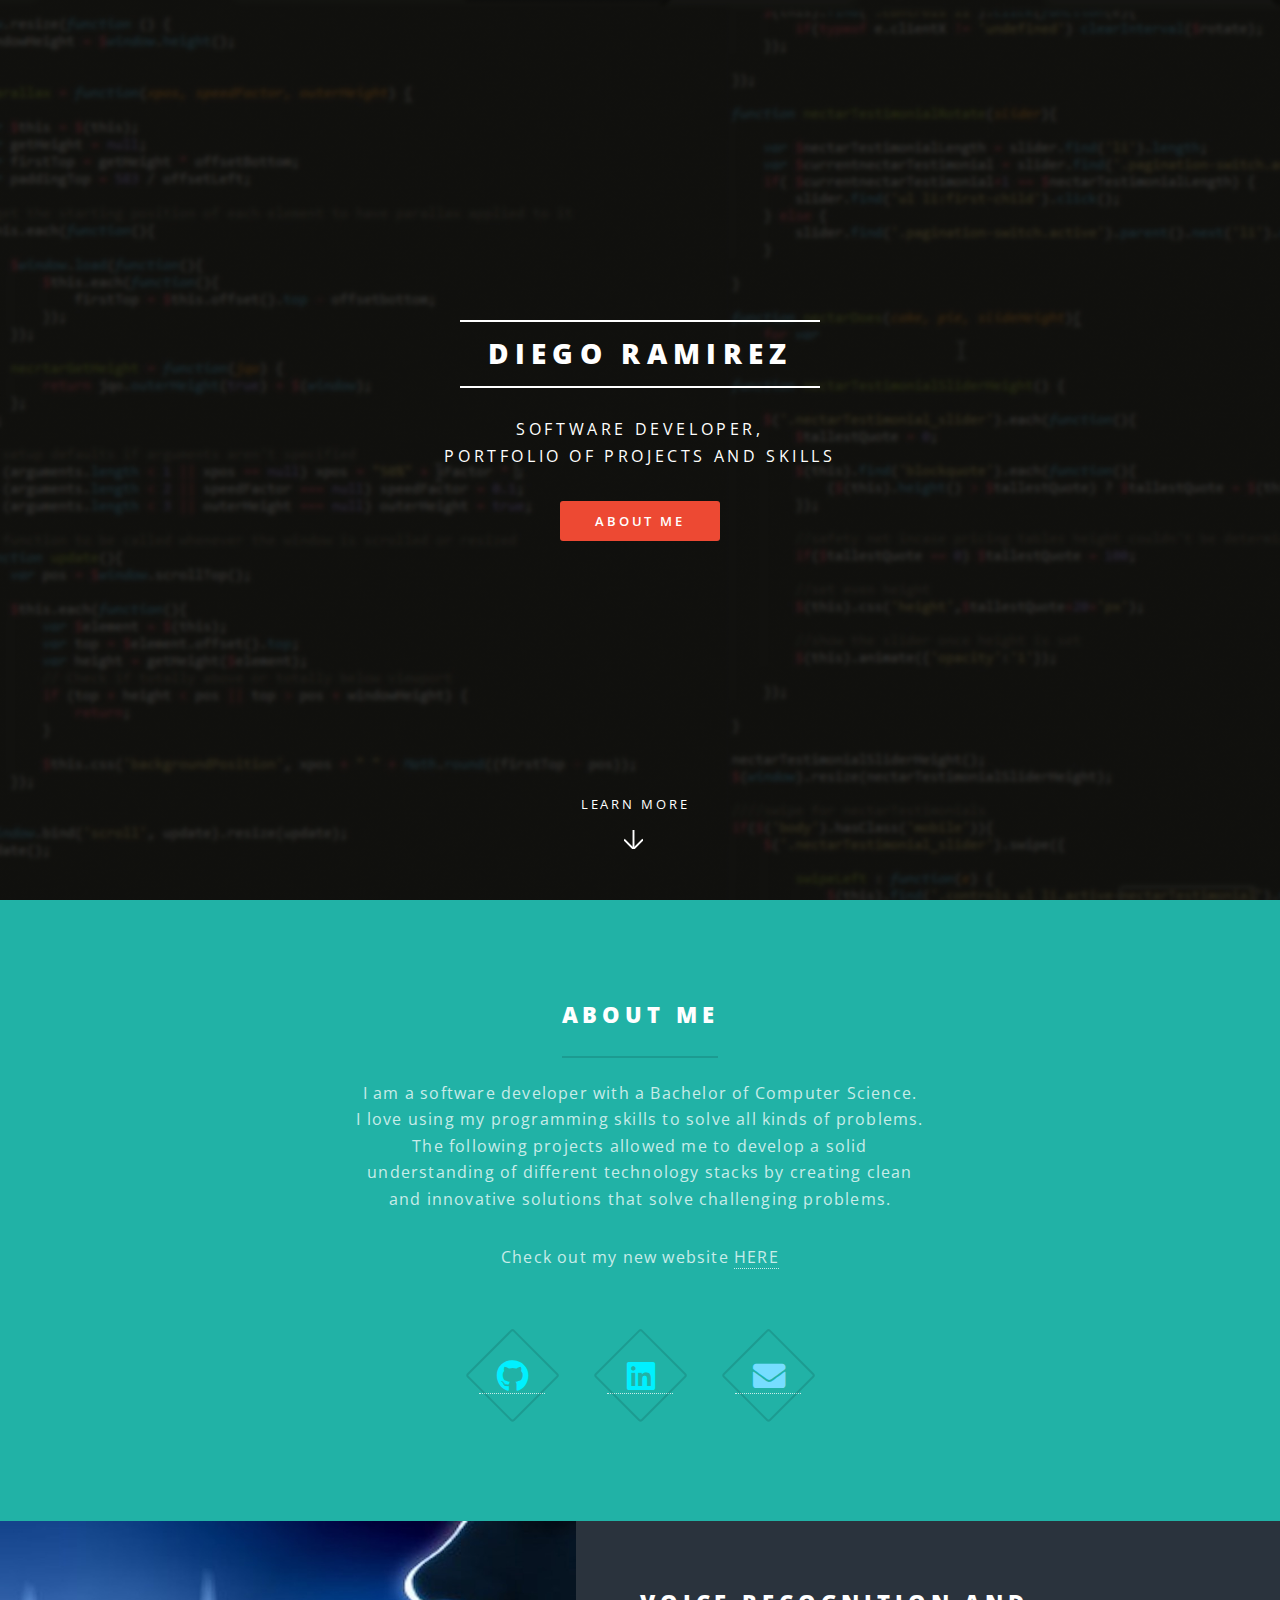
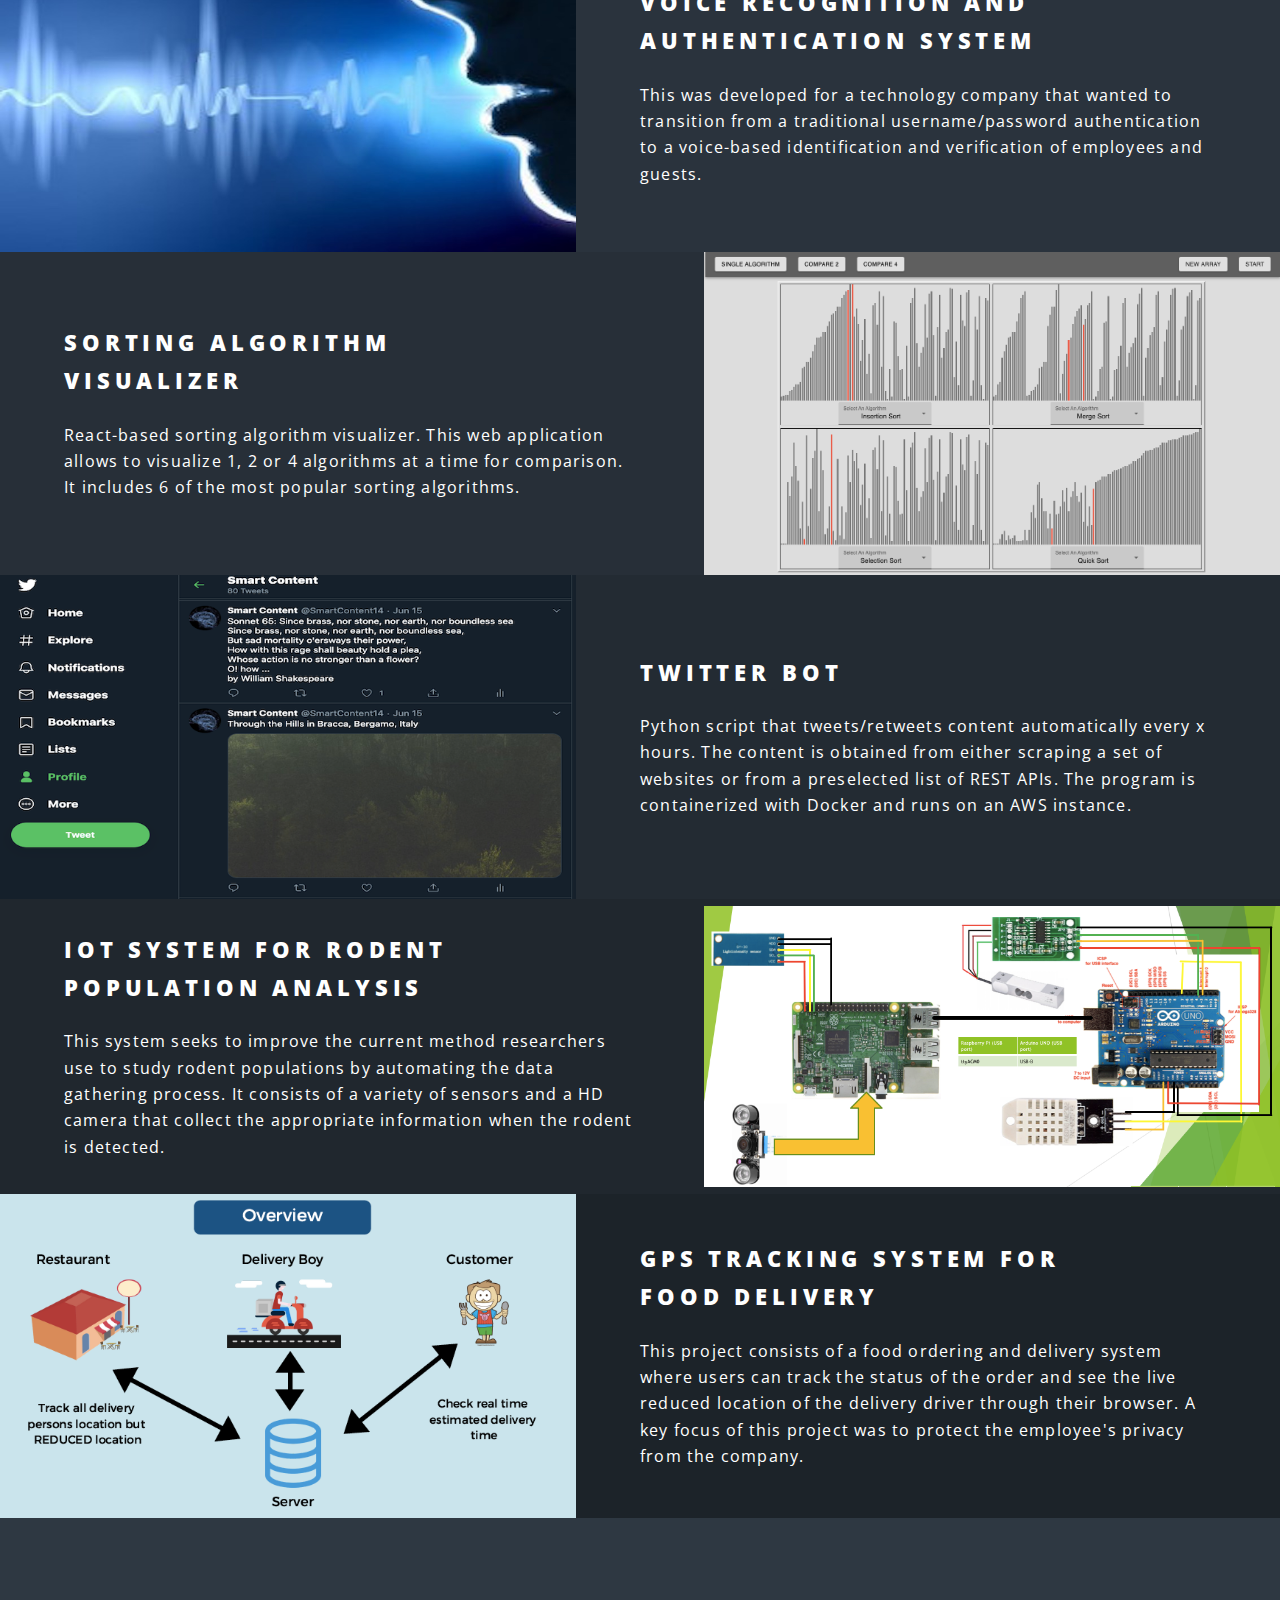
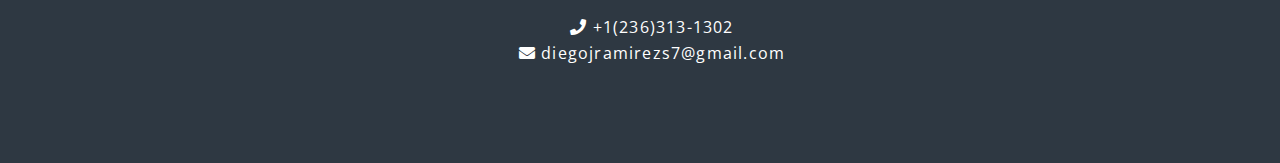
==== commit a6616f22: "added link to new website." ====
--- a/index.html
+++ b/index.html
@@ -75,6 +75,9 @@
 									The following projects allowed me to develop a solid <br>understanding of different technology stacks by creating clean<br> and innovative solutions that solve challenging problems.  
 									<br/> 
 								</p>
+								<p>
+									Check out my new website <a href="https://diegoramirez.info">HERE</a>
+								</p>
 							</header>
 							<ul class="icons major">
 								<li>
@@ -261,4 +264,4 @@
 			<script src="assets/js/main.js"></script>
 
 	</body>
-</html>+</html>
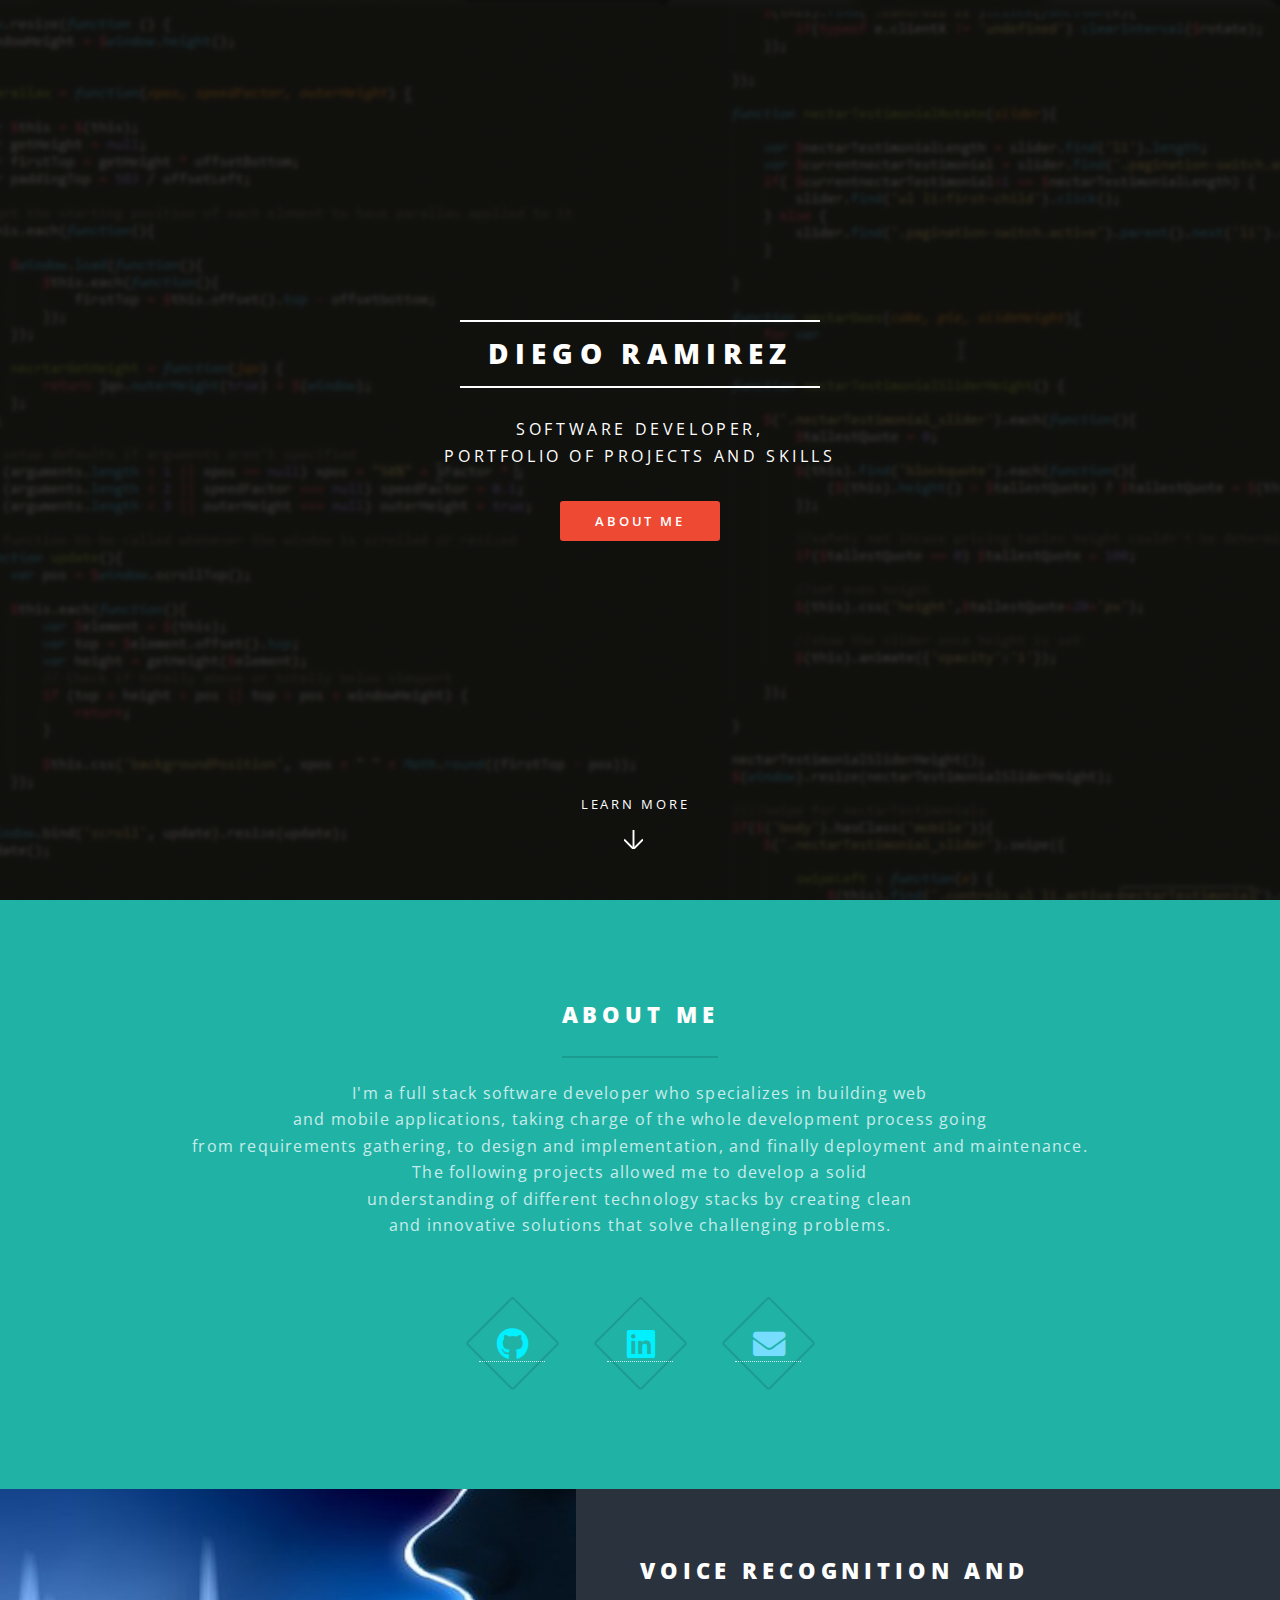
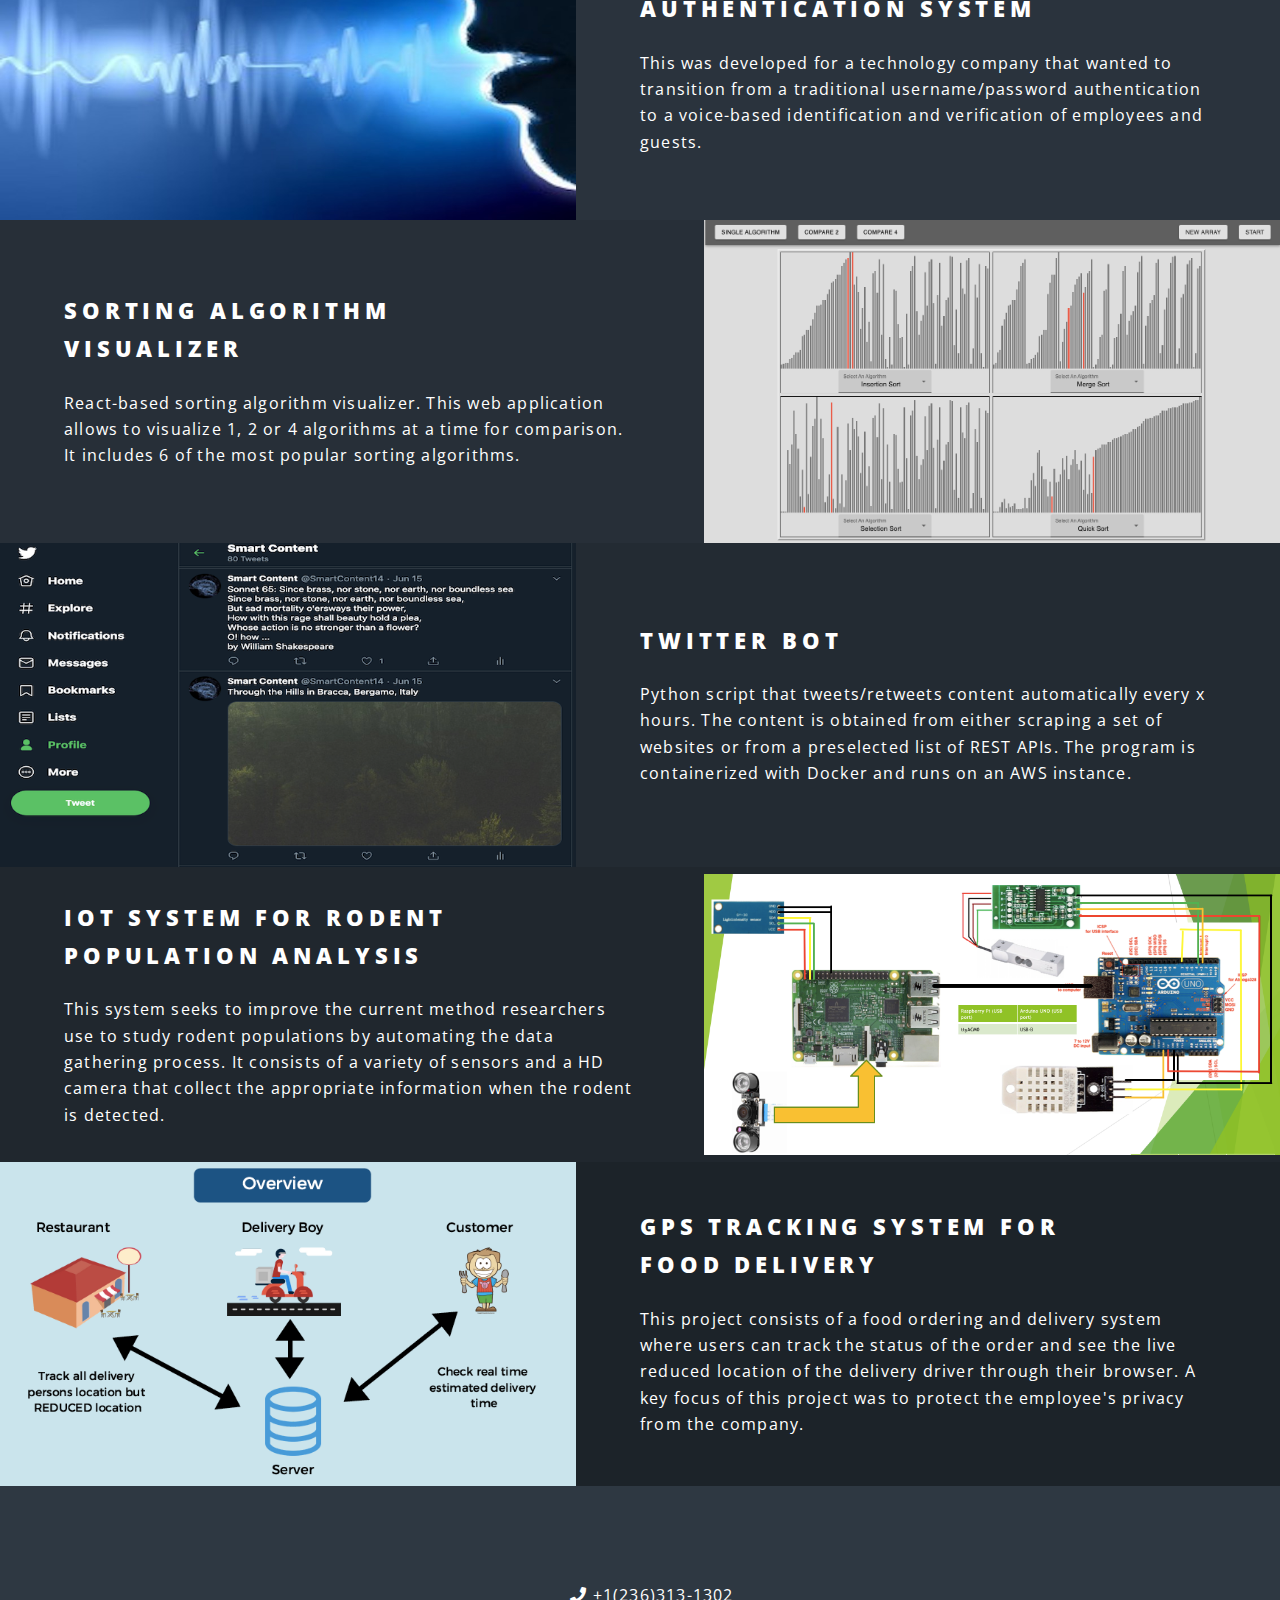
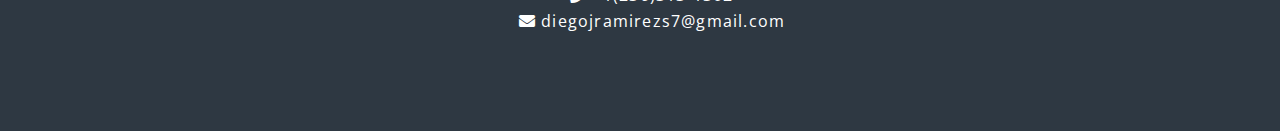
==== commit 46f7eb5d: "Update index.html" ====
--- a/index.html
+++ b/index.html
@@ -69,14 +69,12 @@
 							<header class="major">
 								<h2> About Me</h2>
 								<p>
-									I am a software developer with a Bachelor of Computer Science. <br>
-									I love using my programming skills  to solve all kinds of problems. 
+									I'm a full stack software developer who specializes in building web <br>
+									and mobile applications, taking charge of the whole development process going <br>
+									from requirements gathering, to design and implementation, and finally deployment and maintenance.
 									<br>
 									The following projects allowed me to develop a solid <br>understanding of different technology stacks by creating clean<br> and innovative solutions that solve challenging problems.  
 									<br/> 
-								</p>
-								<p>
-									Check out my new website <a href="https://diegoramirez.info">HERE</a>
 								</p>
 							</header>
 							<ul class="icons major">
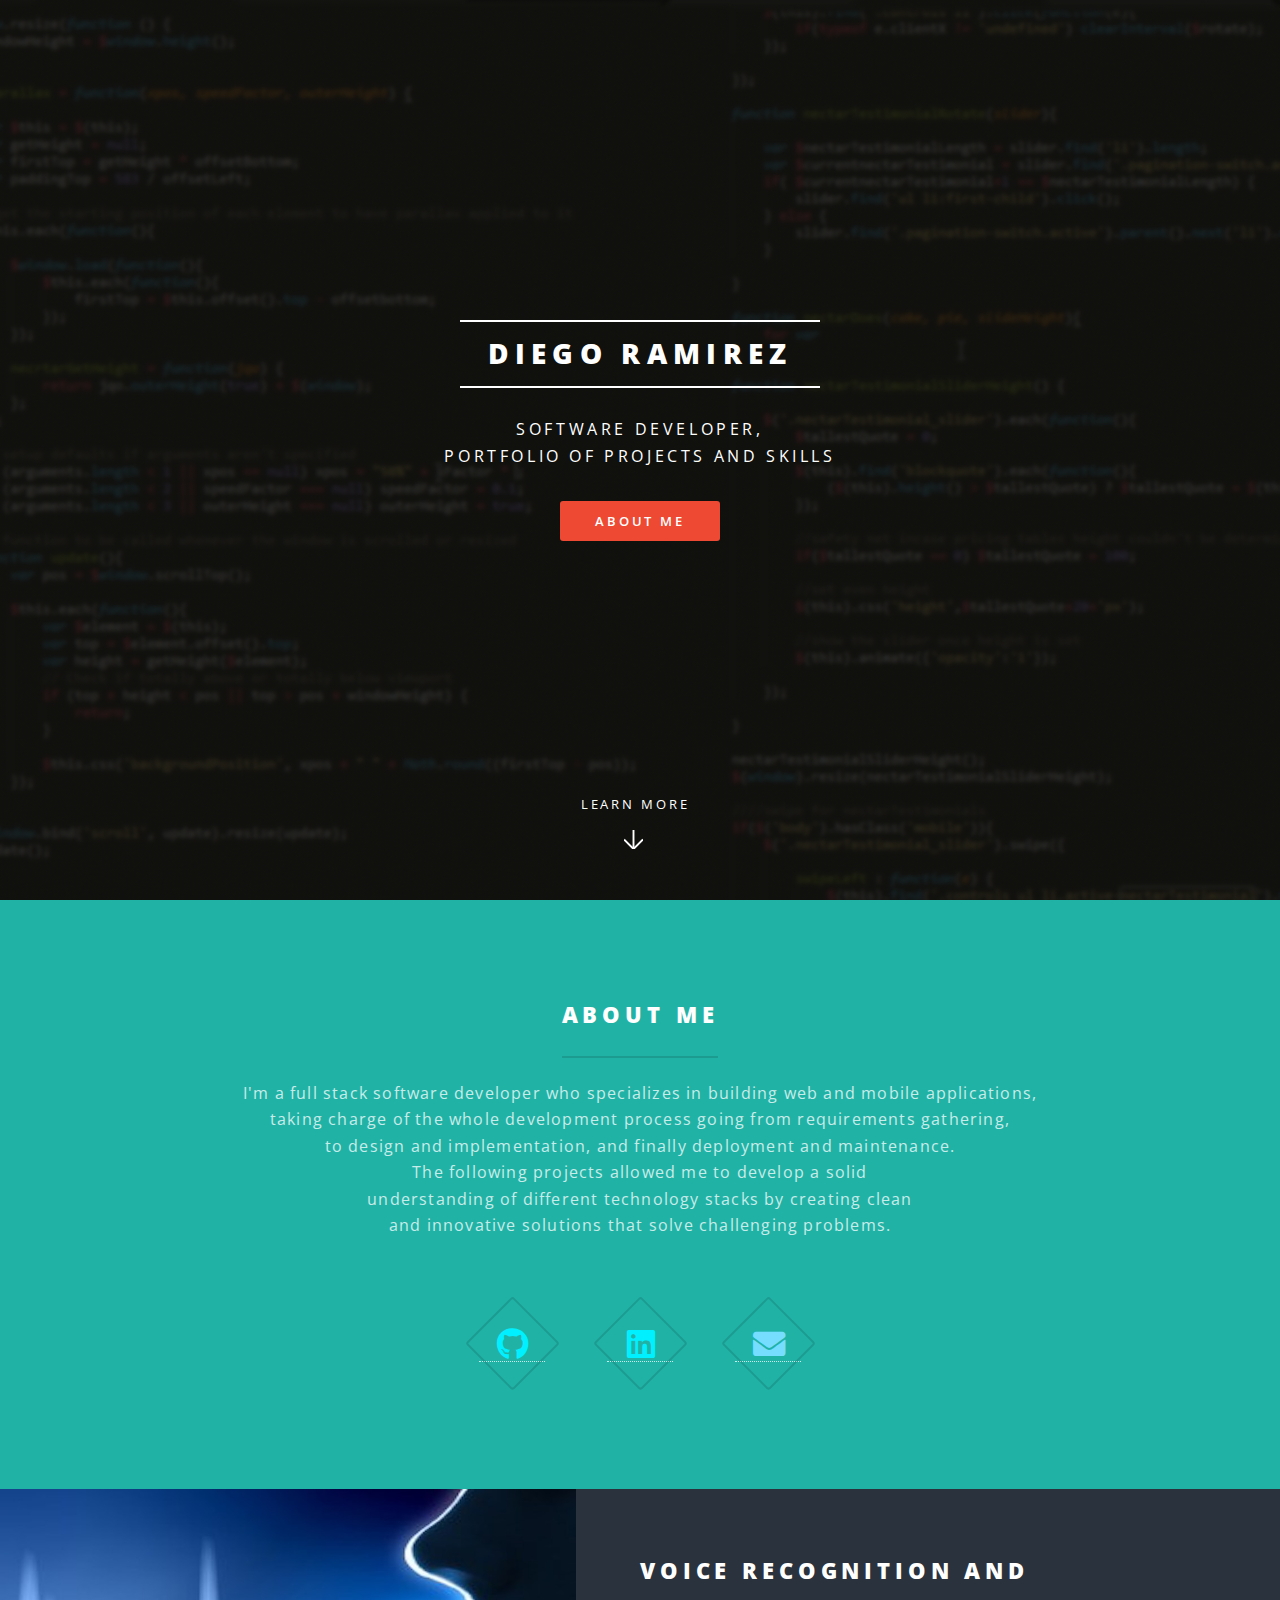
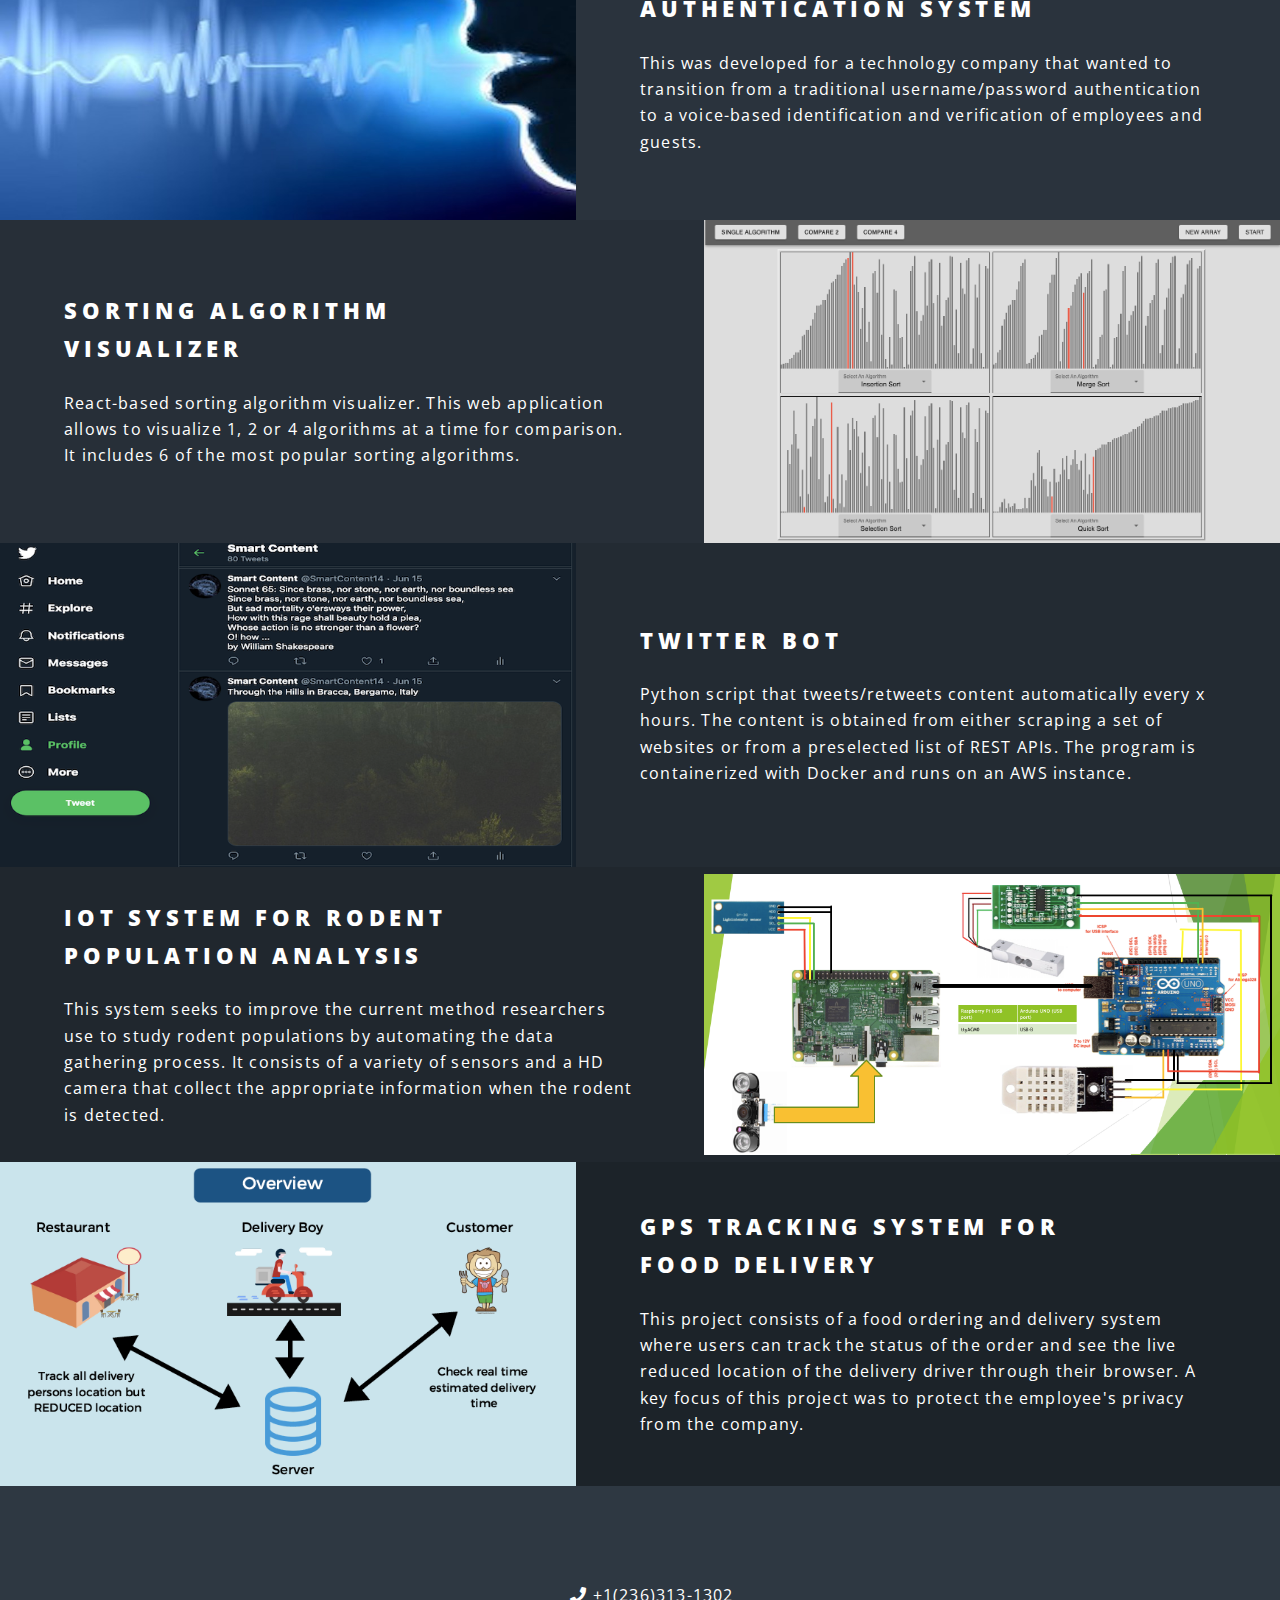
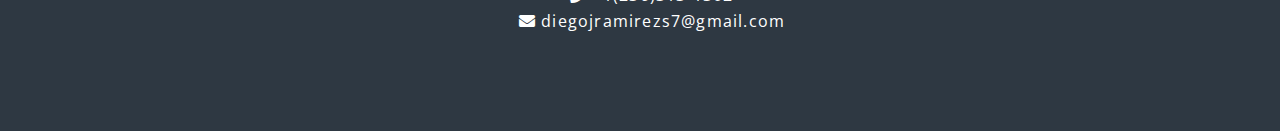
==== commit 00978985: "Update index.html" ====
--- a/index.html
+++ b/index.html
@@ -69,9 +69,9 @@
 							<header class="major">
 								<h2> About Me</h2>
 								<p>
-									I'm a full stack software developer who specializes in building web <br>
-									and mobile applications, taking charge of the whole development process going <br>
-									from requirements gathering, to design and implementation, and finally deployment and maintenance.
+									I'm a full stack software developer who specializes in building web and mobile applications, <br>
+									taking charge of the whole development process going from requirements gathering,<br>
+									to design and implementation, and finally deployment and maintenance.
 									<br>
 									The following projects allowed me to develop a solid <br>understanding of different technology stacks by creating clean<br> and innovative solutions that solve challenging problems.  
 									<br/> 
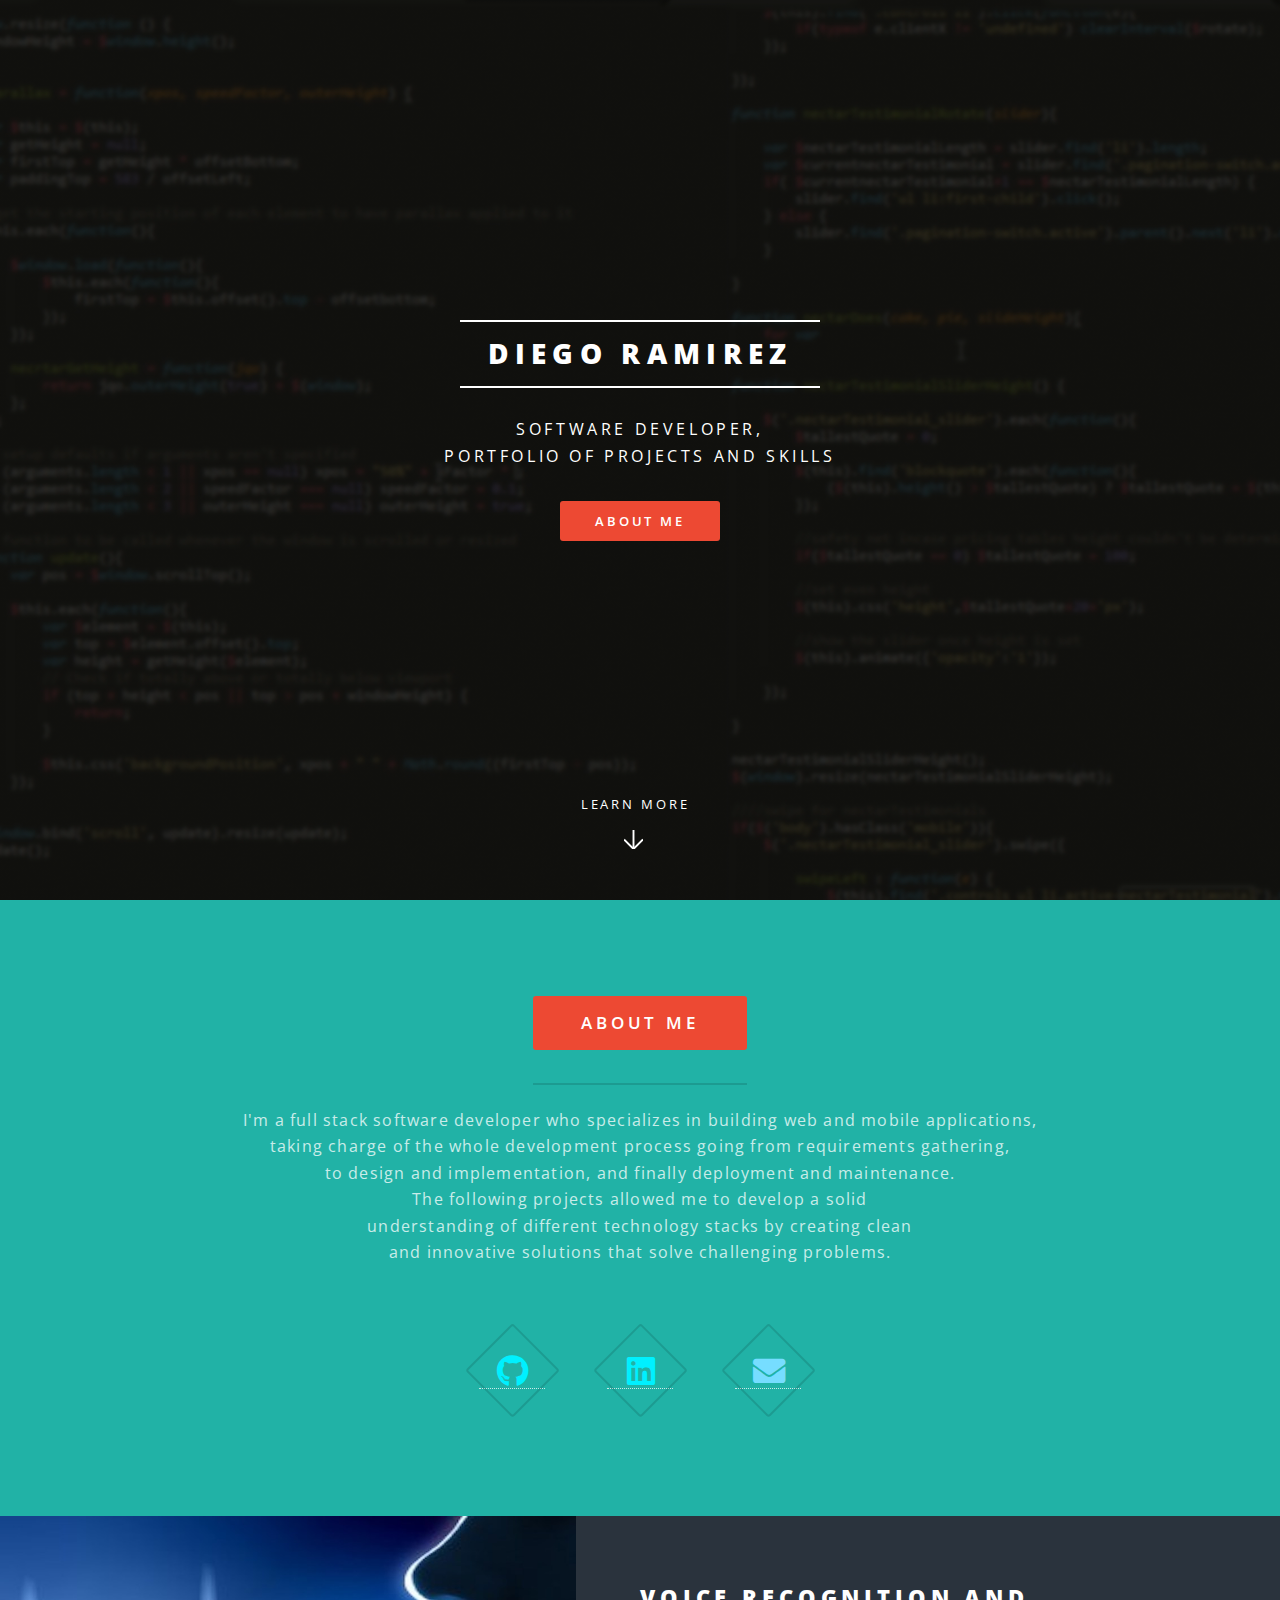
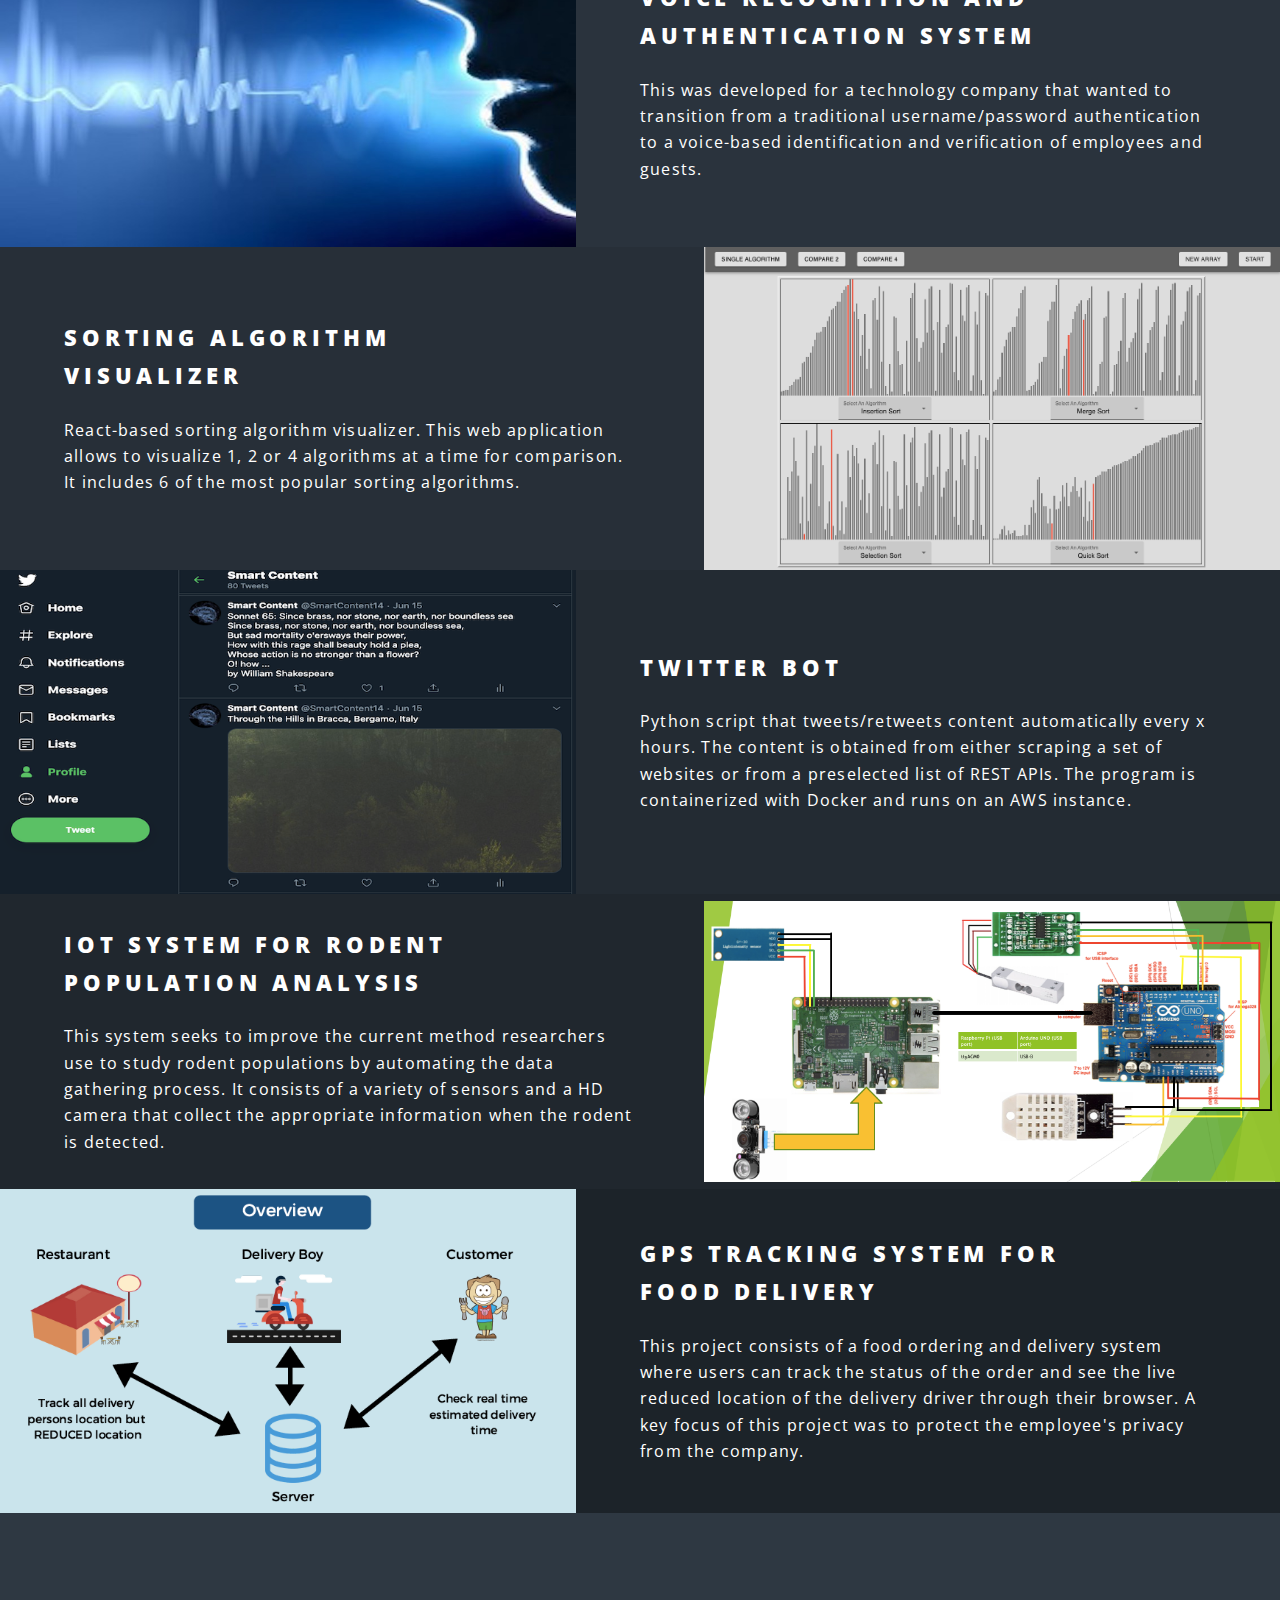
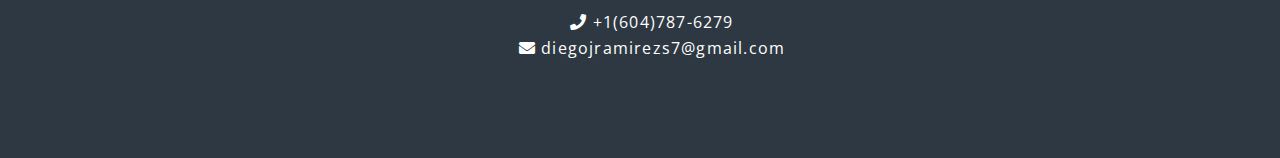
==== commit c1f4b3f5: "Update index.html" ====
--- a/index.html
+++ b/index.html
@@ -67,7 +67,7 @@
 					<section id="one" class="wrapper style1 special">
 						<div class="inner">
 							<header class="major">
-								<h2> About Me</h2>
+								<h2> <a href="about.html" class="button primary">About Me</a></h2>
 								<p>
 									I'm a full stack software developer who specializes in building web and mobile applications, <br>
 									taking charge of the whole development process going from requirements gathering,<br>
@@ -241,7 +241,7 @@
 				<!-- Footer -->
 					<footer id="footer">
 						<ul class="">
-							<li class="icon solid fa-phone"> +1(236)313-1302</li>
+							<li class="icon solid fa-phone"> +1(604)787-6279</li>
 							<li> 
 								<a href="mailto:diegojramirezs7@gmail.com" class="icon solid fa-envelope">
 									diegojramirezs7@gmail.com
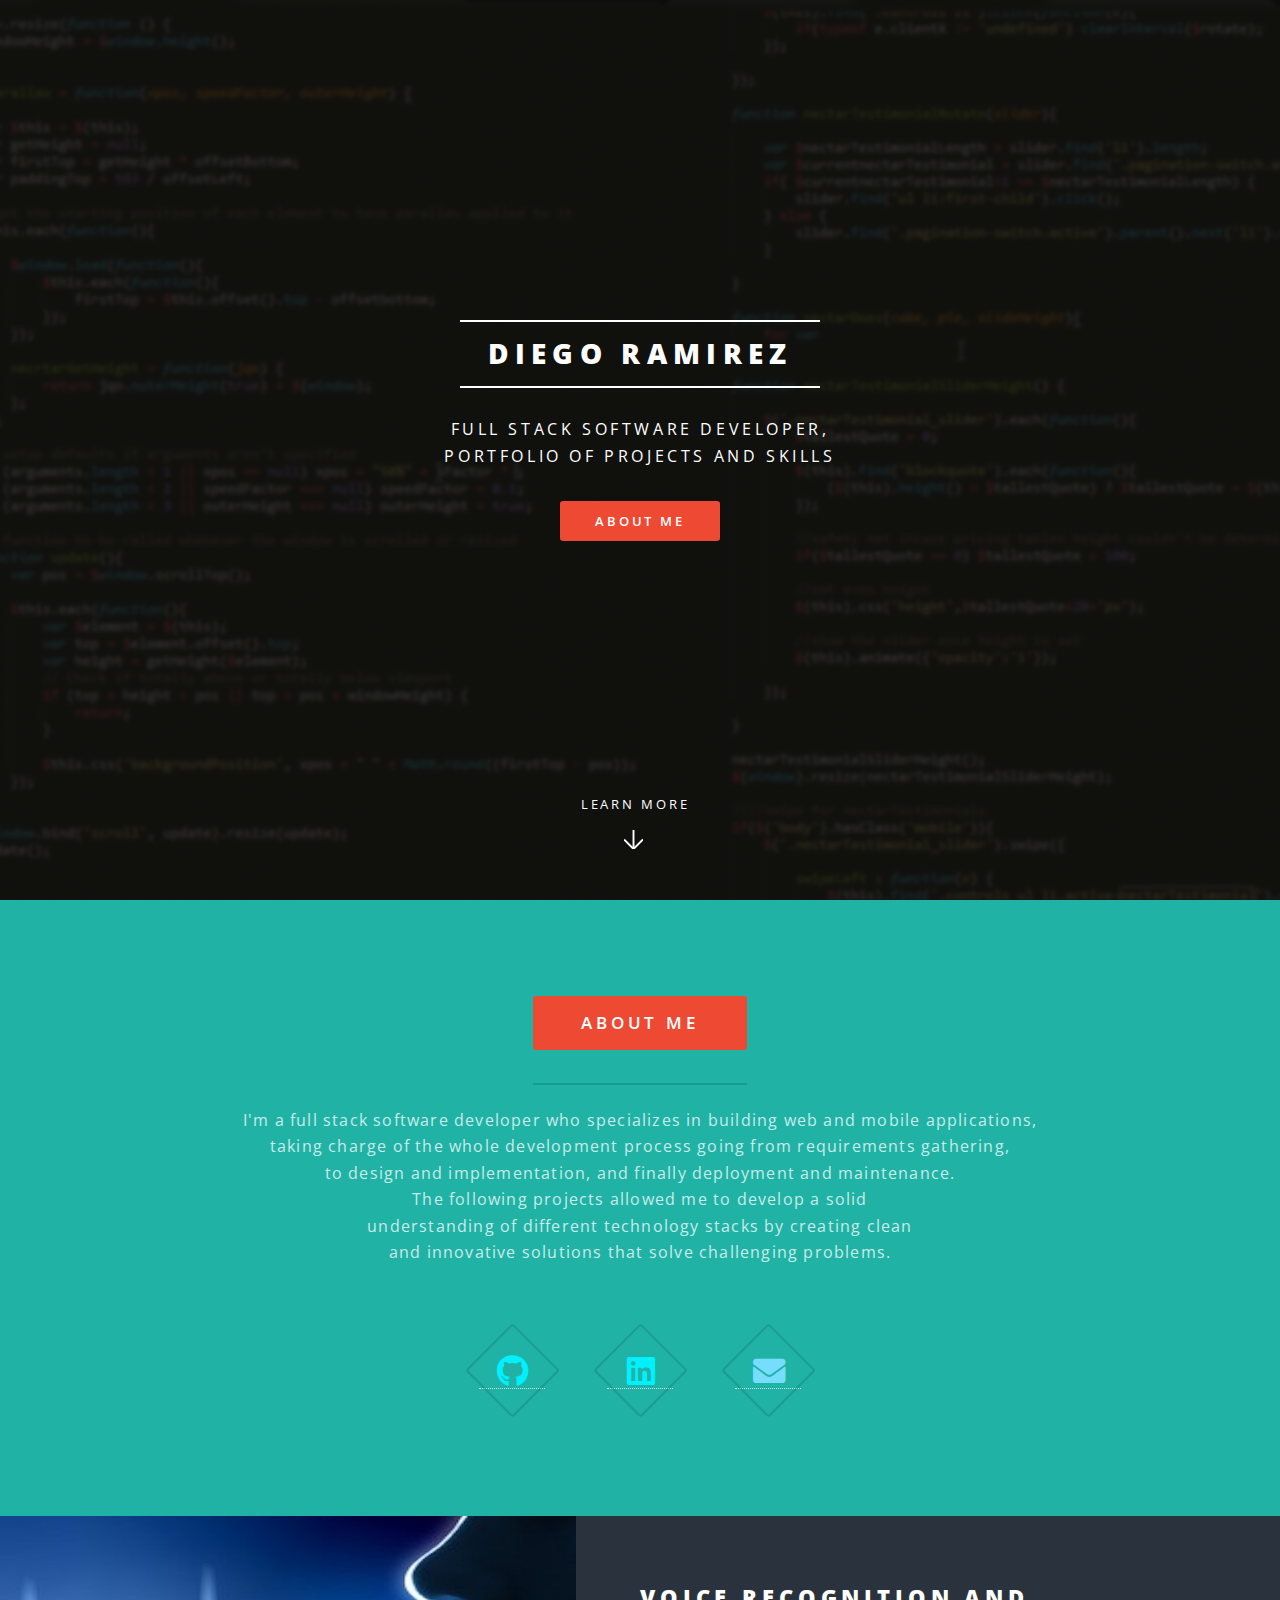
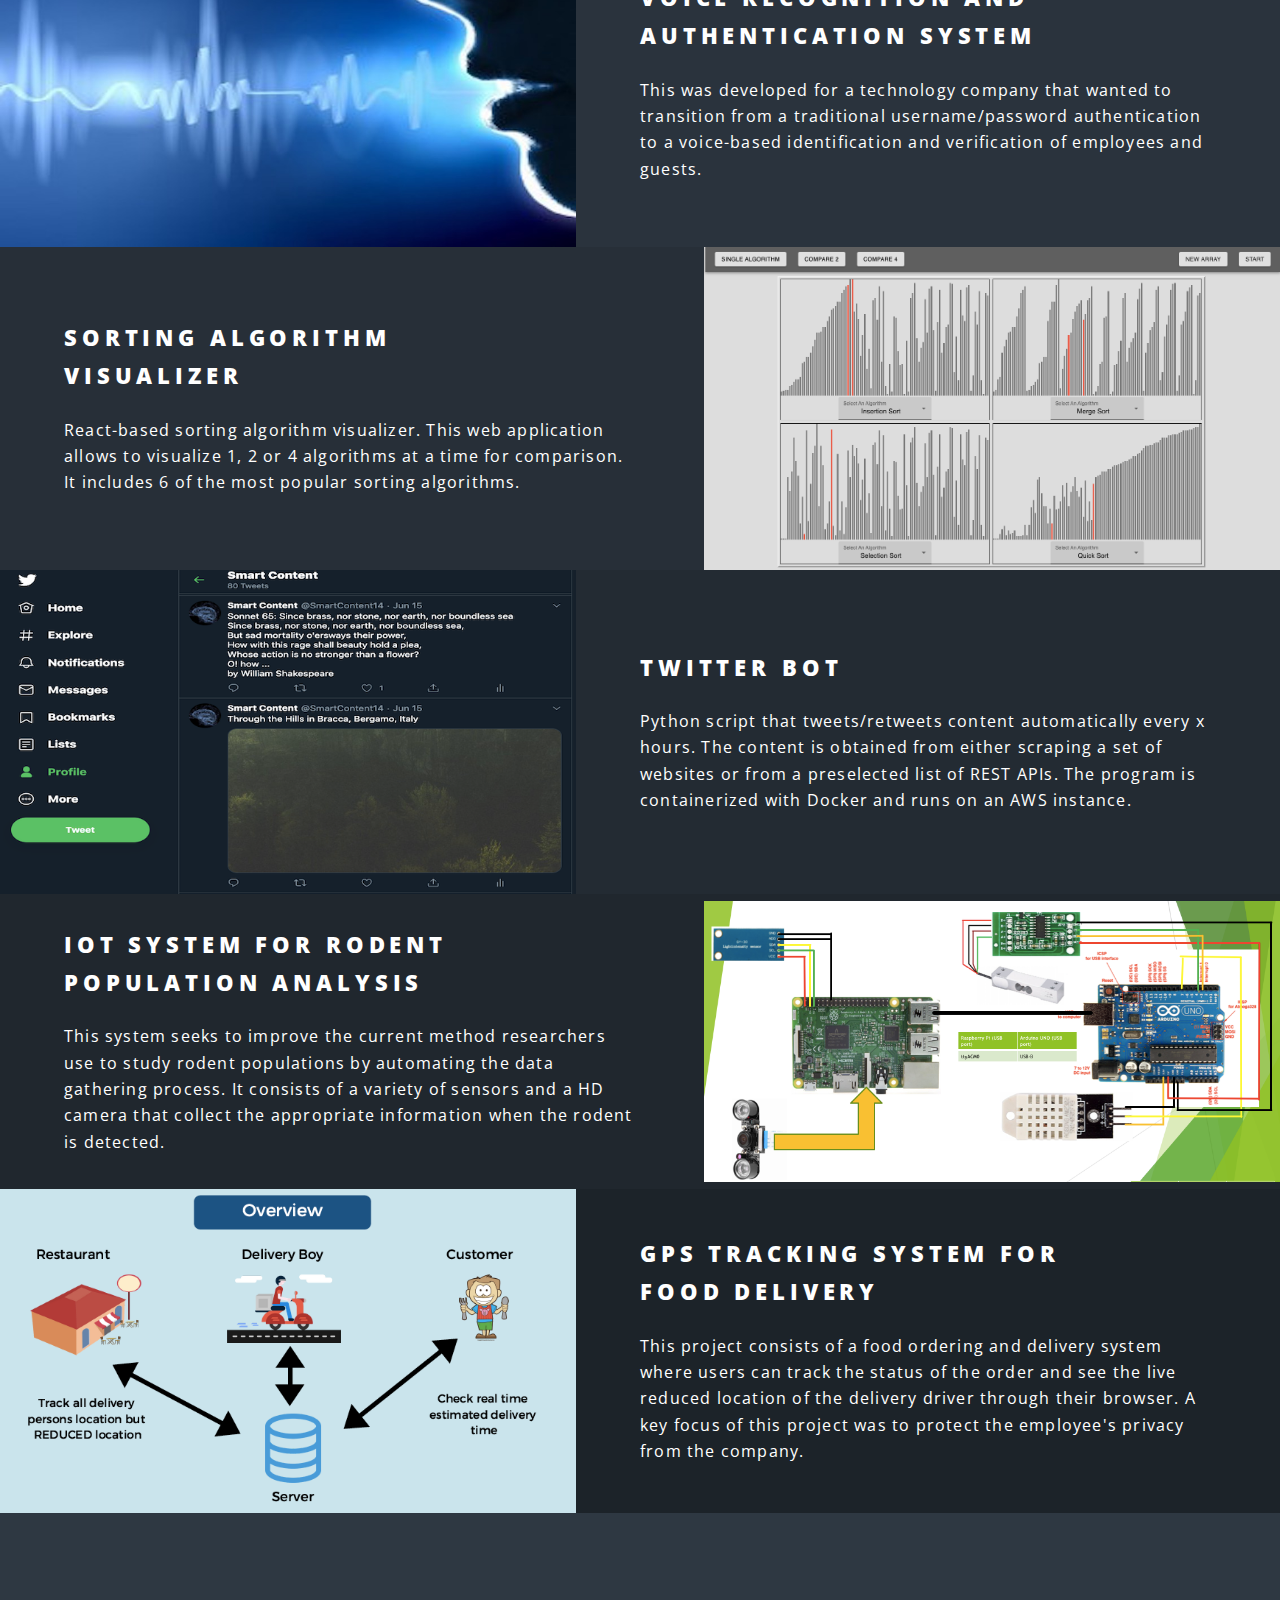
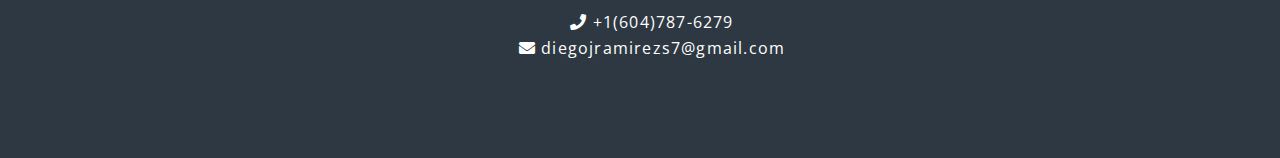
==== commit 07641aed: "Update index.html" ====
--- a/index.html
+++ b/index.html
@@ -53,7 +53,7 @@
 					<section id="banner">
 						<div class="inner">
 							<h2>Diego Ramirez</h2>
-							<p>Software Developer, <br />
+							<p>Full Stack Software Developer, <br />
 							Portfolio of Projects and Skills<br />
 							</p>
 							<ul class="actions special">
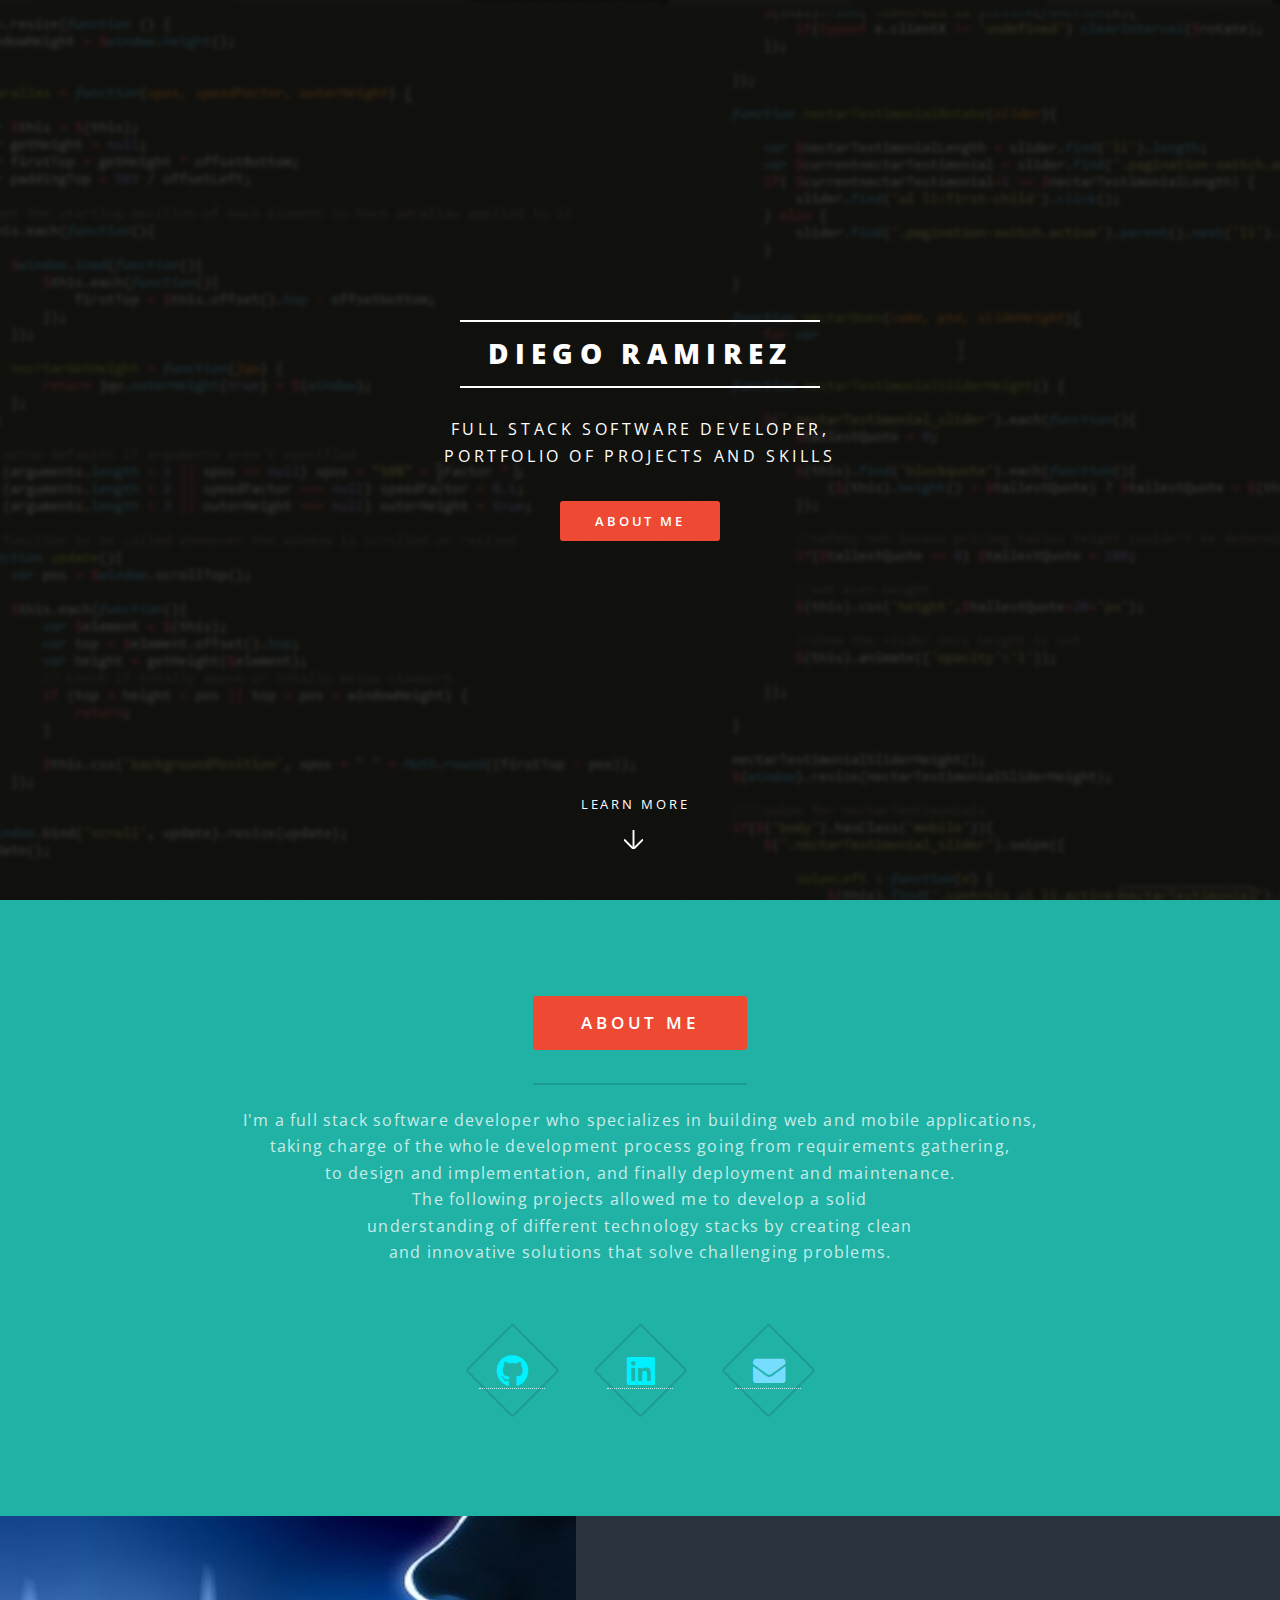
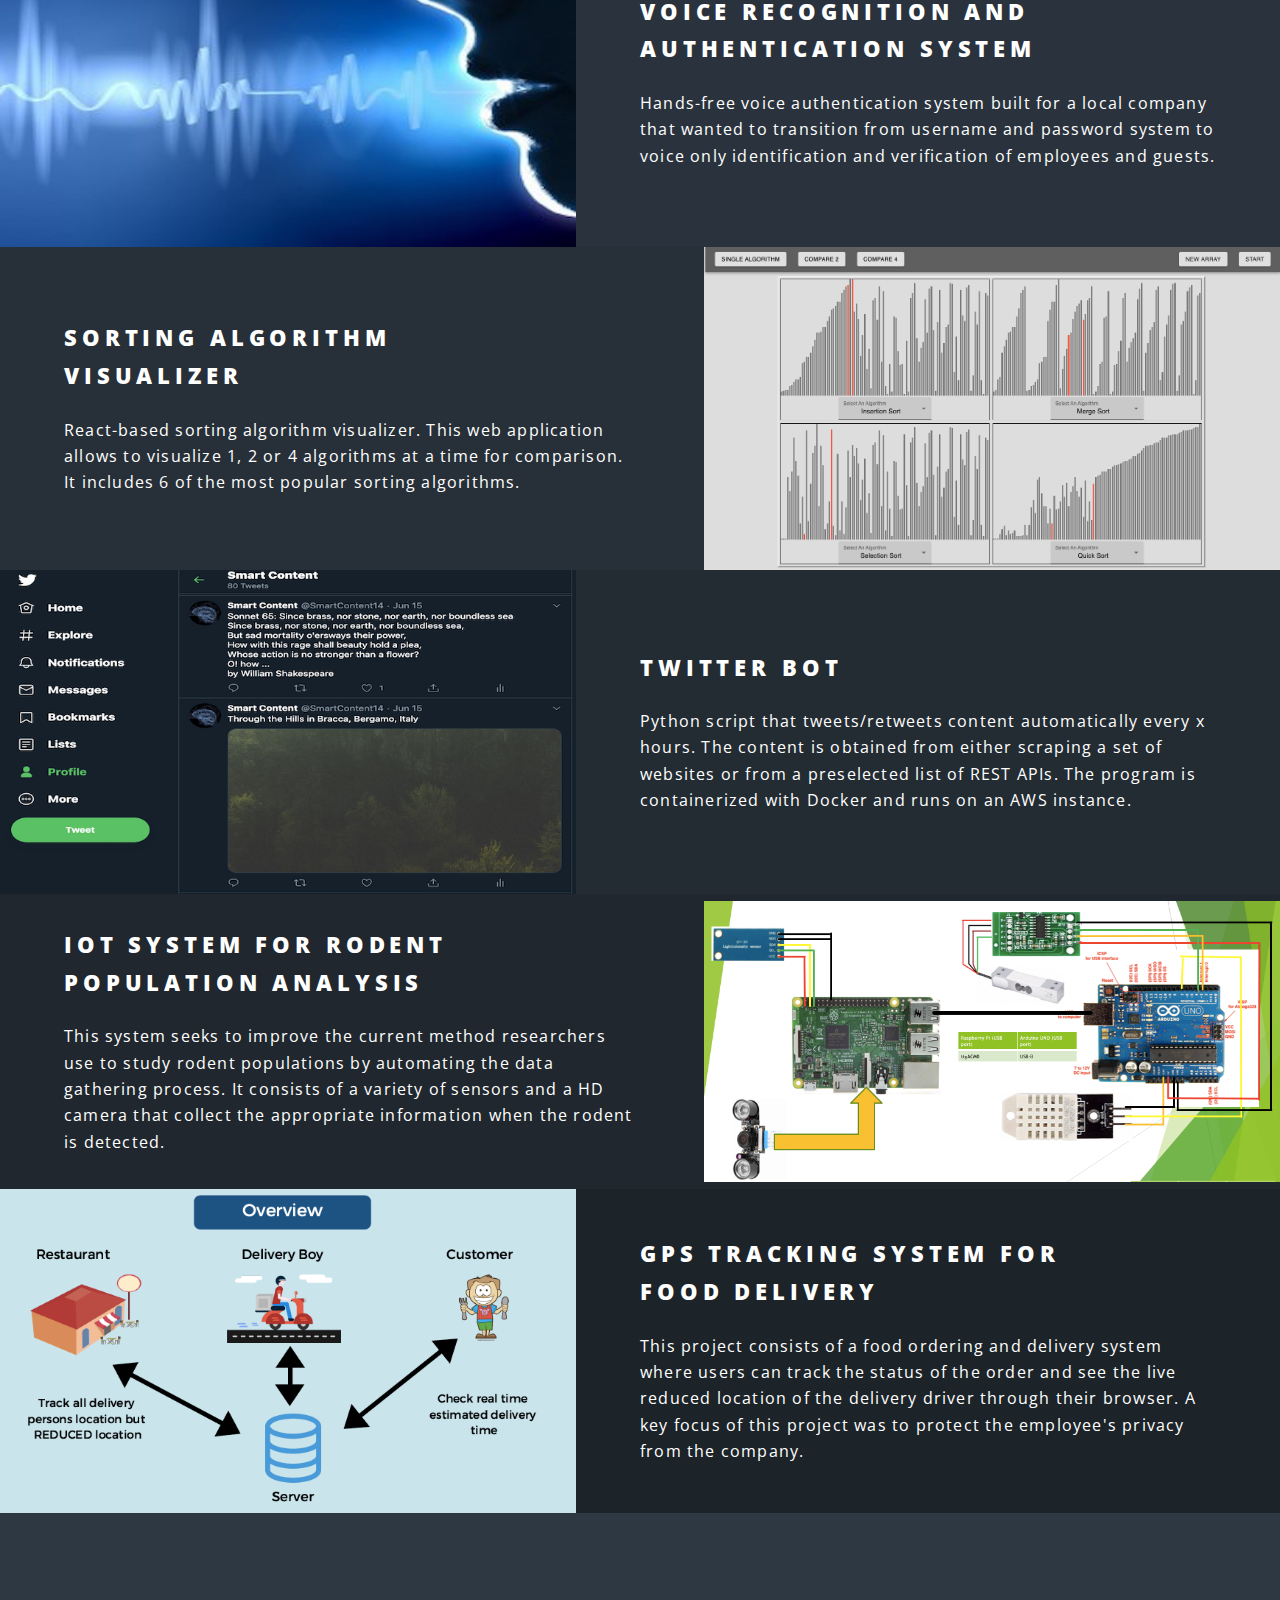
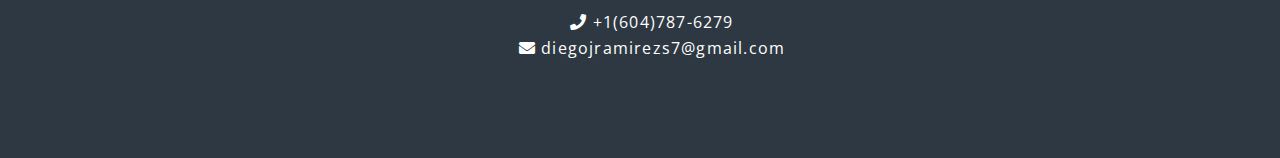
==== commit 1df3e4a0: "Update index.html" ====
--- a/index.html
+++ b/index.html
@@ -118,7 +118,7 @@
 								</a>
 								
 								<p>
-									This was developed for a technology company that wanted to transition from a traditional username/password authentication to a voice-based identification and verification of employees and guests. 
+									Hands-free voice authentication system built for a local company that wanted to transition from username and password system to voice only identification and verification of employees and guests. 
 								</p>
 							</div>
 						</section>
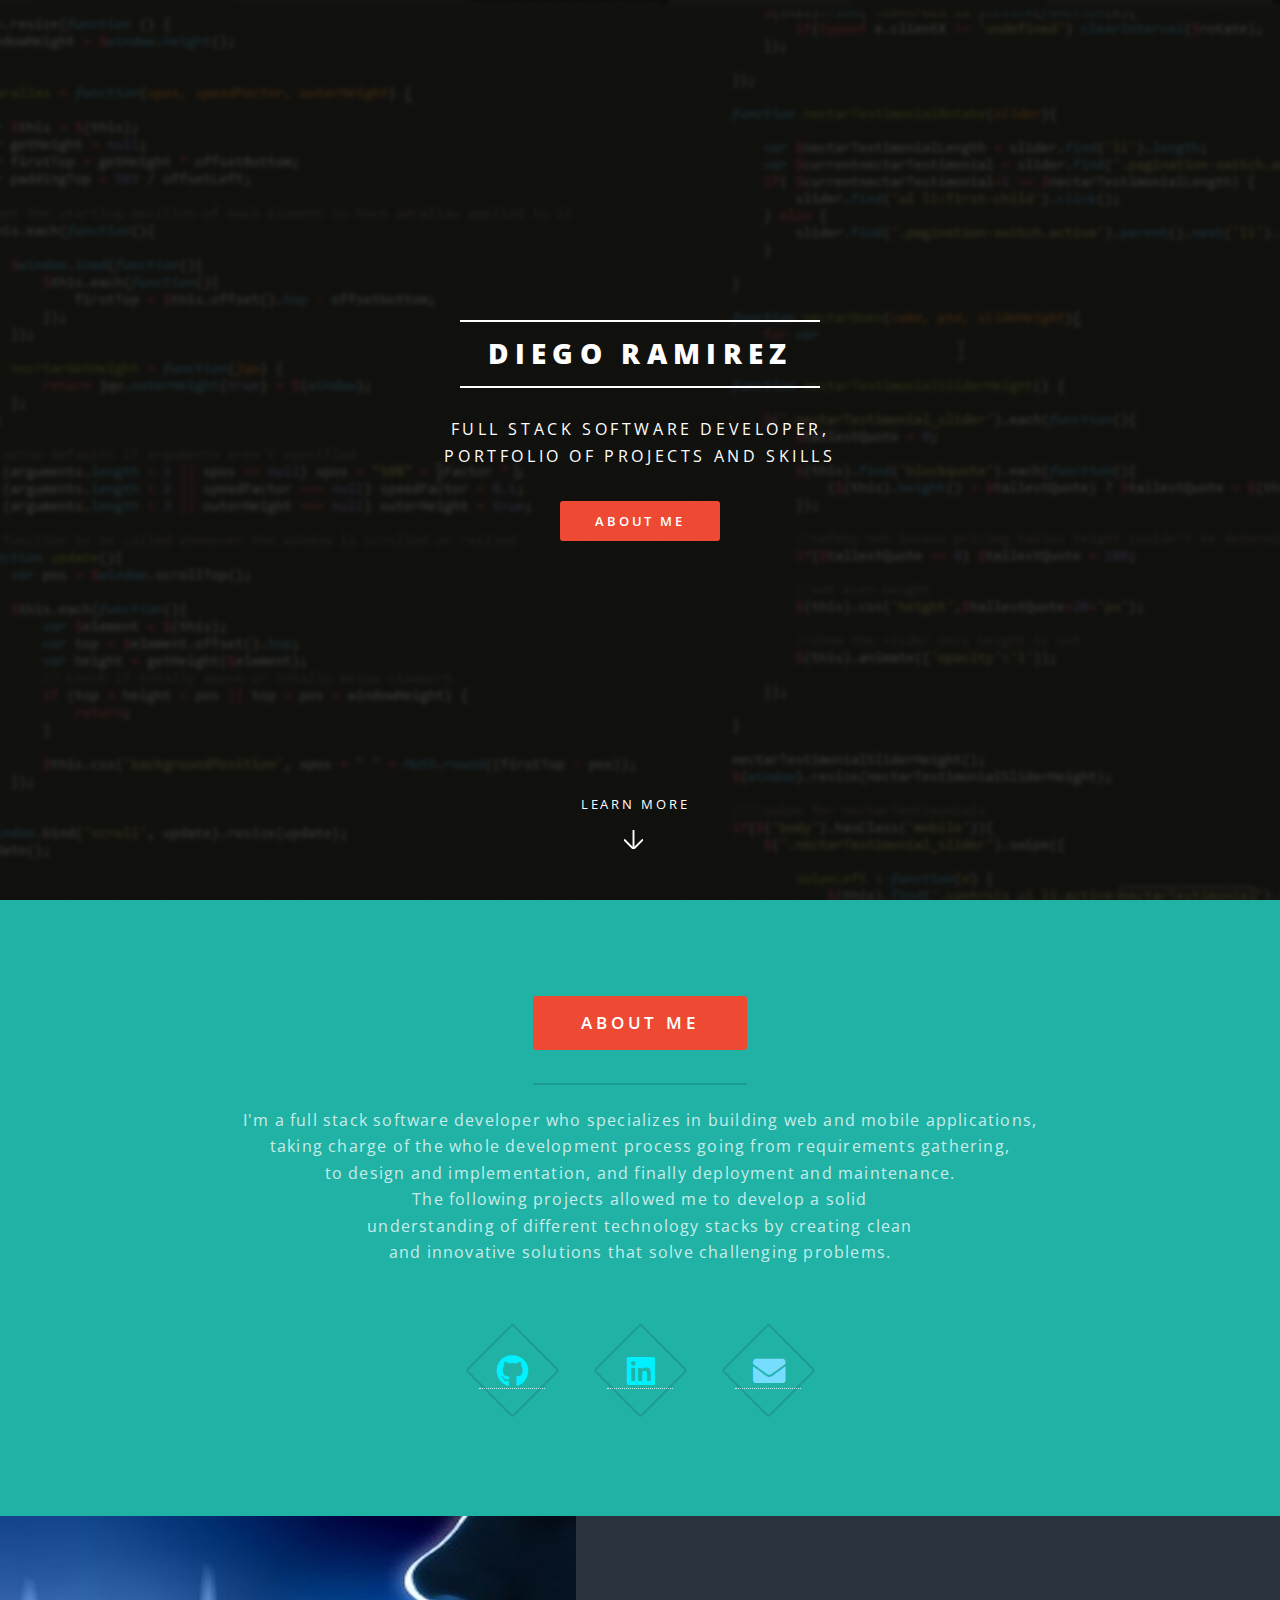
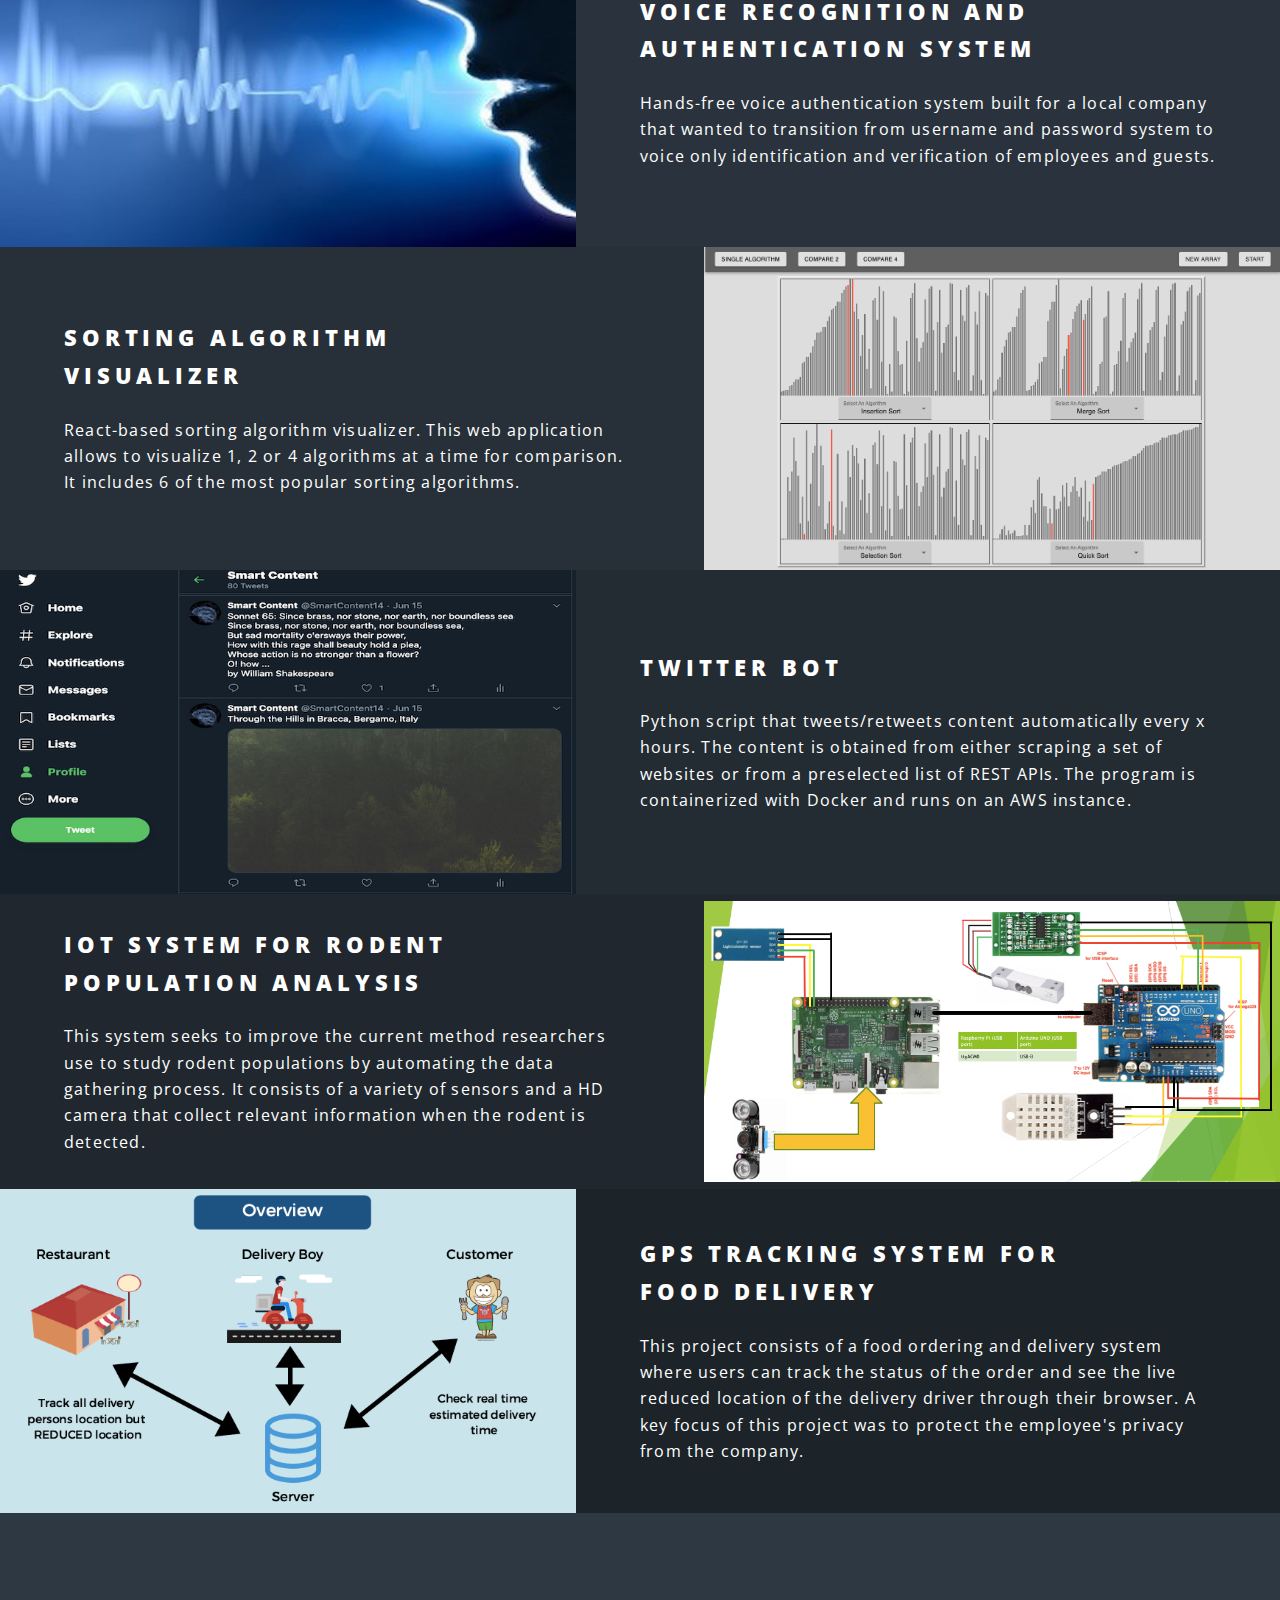
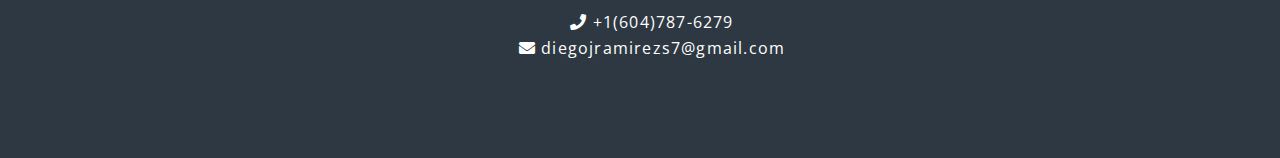
==== commit 427c5277: "Update index.html" ====
--- a/index.html
+++ b/index.html
@@ -163,7 +163,7 @@
 									<h2>IoT System for Rodent <br/>Population Analysis</h2>
 								</a>
 								<p>
-									This system seeks to improve the current method researchers use to study rodent populations by automating the data gathering process. It consists of a variety of sensors and a HD camera that collect the appropriate information when the rodent is detected. 
+									This system seeks to improve the current method researchers use to study rodent populations by automating the data gathering process. It consists of a variety of sensors and a HD camera that collect relevant information when the rodent is detected. 
 								</p>
 							</div>
 						</section>
